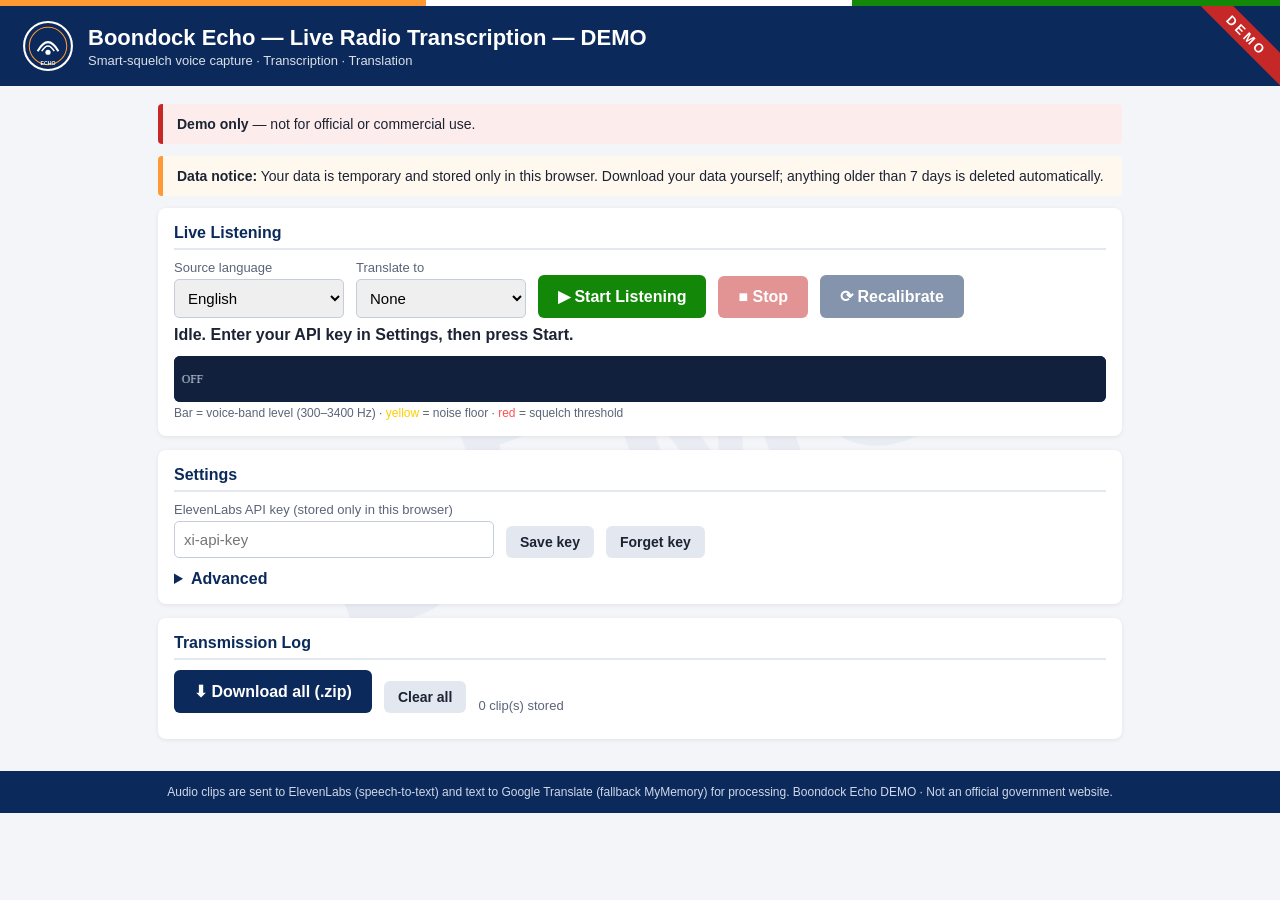
==== index.html @ 967fd312 "publish" ====
<!DOCTYPE html>
<html lang="en"><head><meta charset="utf-8"><meta name="viewport" content="width=device-width,initial-scale=1">
<title>Boondock Echo — Live Radio Transcription — DEMO</title>
<style>
:root{--navy:#0b2a5b;--saff:#ff9933;--grn:#138808;--bg:#f3f5f9;--card:#fff;--mut:#5a6578}
*{box-sizing:border-box}body{margin:0;font-family:"Segoe UI",Arial,sans-serif;background:var(--bg);color:#1c2333}
.tri{height:6px;background:linear-gradient(90deg,var(--saff) 33.3%,#fff 33.3% 66.6%,var(--grn) 66.6%)}
header{background:var(--navy);color:#fff;padding:14px 22px;display:flex;align-items:center;gap:14px;position:relative;overflow:hidden}
header h1{margin:0;font-size:22px}header p{margin:2px 0 0;font-size:13px;opacity:.85}
.ribbon{position:absolute;right:-42px;top:18px;transform:rotate(45deg);background:#c62828;color:#fff;font-weight:700;padding:4px 50px;letter-spacing:3px;font-size:13px}
.wm{position:fixed;inset:0;pointer-events:none;display:flex;align-items:center;justify-content:center;font-size:18vw;font-weight:900;color:rgba(11,42,91,.04);transform:rotate(-20deg);z-index:0}
main{max-width:1000px;margin:0 auto;padding:18px;position:relative;z-index:1}
.notice{border-left:5px solid var(--saff);background:#fff8ee;padding:12px 14px;margin-bottom:12px;border-radius:4px;font-size:14px}
.notice.demo{border-color:#c62828;background:#fdecec}
.card{background:var(--card);border-radius:8px;box-shadow:0 1px 4px rgba(0,0,0,.08);padding:16px;margin-bottom:14px;animation:fi .35s ease}
@keyframes fi{from{opacity:0;transform:translateY(6px)}to{opacity:1}}
.card h2{margin:0 0 10px;font-size:16px;color:var(--navy);border-bottom:2px solid #e3e8f0;padding-bottom:6px}
.row{display:flex;flex-wrap:wrap;gap:12px;align-items:end}
label{font-size:13px;color:var(--mut);display:flex;flex-direction:column;gap:4px}
select,input{padding:9px;border:1px solid #c5cdd9;border-radius:5px;font-size:15px;min-width:170px}
button{border:0;border-radius:6px;padding:12px 20px;font-size:16px;font-weight:600;cursor:pointer;transition:.15s}
button:hover{filter:brightness(1.08);transform:translateY(-1px)}button:disabled{opacity:.5;cursor:default;transform:none}
.pri{background:var(--grn);color:#fff}.stop{background:#c62828;color:#fff}.sec{background:var(--navy);color:#fff}.lt{background:#e3e8f0;color:#1c2333;font-size:14px;padding:8px 14px}
#meter{width:100%;height:46px;background:#10203d;border-radius:6px;display:block;margin-top:12px}
#status{font-weight:600;margin-top:8px}.prog{height:8px;background:#e3e8f0;border-radius:4px;overflow:hidden;margin-top:6px;display:none}.prog div{height:100%;width:0;background:var(--saff);transition:width .2s}
.clip{border:1px solid #e3e8f0;border-left:4px solid var(--navy);border-radius:6px;padding:12px;margin-bottom:10px;animation:fi .35s}
.clip .meta{font-size:12px;color:var(--mut);display:flex;justify-content:space-between;flex-wrap:wrap;gap:6px}
.clip .tx{font-size:16px;margin:8px 0 4px}.clip .tr{color:var(--grn);font-size:15px}.clip audio{width:100%;height:34px;margin-top:6px}
.rec{color:#c62828;animation:bl 1s infinite}@keyframes bl{50%{opacity:.4}}
details summary{cursor:pointer;color:var(--navy);font-weight:600}
footer{background:var(--navy);color:#cfd8e8;font-size:12px;text-align:center;padding:14px}
</style></head><body>
<div class="tri"></div><div class="wm">DEMO</div>
<header>
<svg width="52" height="52" viewBox="0 0 100 100" aria-label="seal"><circle cx="50" cy="50" r="46" fill="none" stroke="#fff" stroke-width="4"/><circle cx="50" cy="50" r="36" fill="none" stroke="#ff9933" stroke-width="2"/><path d="M30 60 Q50 25 70 60" fill="none" stroke="#fff" stroke-width="4"/><path d="M38 60 Q50 40 62 60" fill="none" stroke="#fff" stroke-width="3"/><circle cx="50" cy="62" r="5" fill="#fff"/><text x="50" y="86" fill="#fff" font-size="10" text-anchor="middle" font-weight="700">ECHO</text></svg>
<div><h1>Boondock Echo — Live Radio Transcription — DEMO</h1><p>Smart-squelch voice capture · Transcription · Translation</p></div>
<div class="ribbon">DEMO</div></header>
<main>
<div class="notice demo"><b>Demo only</b> — not for official or commercial use.</div>
<div class="notice"><b>Data notice:</b> Your data is temporary and stored only in this browser. Download your data yourself; anything older than 7 days is deleted automatically.</div>

<div class="card"><h2>Live Listening</h2>
<div class="row">
<label>Source language<select id="src"></select></label>
<label>Translate to<select id="dst"></select></label>
<button id="startBtn" class="pri">▶ Start Listening</button>
<button id="stopBtn" class="stop" disabled>■ Stop</button>
<button id="recalBtn" class="sec" disabled>⟳ Recalibrate</button>
</div>
<div id="status">Idle. Enter your API key in Settings, then press Start.</div>
<div class="prog" id="prog"><div></div></div>
<canvas id="meter" width="960" height="46"></canvas>
<div style="font-size:12px;color:var(--mut);margin-top:4px">Bar = voice-band level (300–3400 Hz) · <span style="color:#ffcc00">yellow</span> = noise floor · <span style="color:#ff5252">red</span> = squelch threshold</div>
</div>

<div class="card"><h2>Settings</h2>
<div class="row"><label>ElevenLabs API key (stored only in this browser)<input id="key" type="password" placeholder="xi-api-key" autocomplete="off" style="min-width:320px"></label>
<button class="lt" id="saveKey">Save key</button><button class="lt" id="forgetKey">Forget key</button></div>
<details style="margin-top:12px"><summary>Advanced</summary><div class="row" style="margin-top:10px">
<label>Hang time (squelch tail): <span id="hangV">1.5</span> s<input id="hang" type="range" min="0.8" max="3" step="0.1" value="1.5"></label>
<label>Threshold margin: <span id="marV">9</span> dB<input id="mar" type="range" min="4" max="20" step="1" value="9"></label>
</div></details></div>

<div class="card"><h2>Transmission Log</h2>
<div class="row" style="margin-bottom:10px"><button class="sec" id="dlAll">⬇ Download all (.zip)</button><button class="lt" id="clearAll">Clear all</button><span id="cnt" style="color:var(--mut);font-size:13px"></span></div>
<div id="log"></div></div>
</main>
<footer>Audio clips are sent to ElevenLabs (speech-to-text) and text to Google Translate (fallback MyMemory) for processing. Boondock Echo DEMO · Not an official government website.</footer>
<script>
"use strict";
const $=id=>document.getElementById(id);
const SRC=[["","Auto detect"],["en","English"],["hi","Hindi"],["gu","Gujarati"],["fr","French"],["te","Telugu"],["mr","Marathi"],["ta","Tamil"],["bn","Bengali"],["ur","Urdu"],["pa","Punjabi"],["kn","Kannada"],["ml","Malayalam"],["es","Spanish"],["ar","Arabic"],["de","German"],["ru","Russian"],["zh","Chinese"],["ja","Japanese"]];
const DST=[["","None"],["en","English"],["hi","Hindi"],["gu","Gujarati"],["te","Telugu"],["mr","Marathi"],["ta","Tamil"],["bn","Bengali"],["ur","Urdu"],["pa","Punjabi"],["kn","Kannada"],["ml","Malayalam"],["fr","French"],["es","Spanish"],["ar","Arabic"],["de","German"]];
function fill(sel,arr,def,k){arr.forEach(([v,t])=>sel.add(new Option(t,v)));sel.value=localStorage.getItem(k)??def;sel.onchange=()=>localStorage.setItem(k,sel.value);}
fill($("src"),SRC,"en","be_src");fill($("dst"),DST,"","be_dst");
$("key").value=localStorage.getItem("be_key")||"";
$("saveKey").onclick=()=>{localStorage.setItem("be_key",$("key").value.trim());setStatus("API key saved in this browser.");};
$("forgetKey").onclick=()=>{localStorage.removeItem("be_key");$("key").value="";setStatus("API key removed.");};
for(const [id,v] of [["hang","hangV"],["mar","marV"]]){const s=localStorage.getItem("be_"+id);if(s)$(id).value=s;$(v).textContent=$(id).value;$(id).oninput=()=>{$(v).textContent=$(id).value;localStorage.setItem("be_"+id,$(id).value);};}
function setStatus(h){$("status").innerHTML=h;}

/* ---------- IndexedDB ---------- */
const WEEK=7*864e5;let db;
function openDB(){return new Promise((res,rej)=>{const r=indexedDB.open("boondockEchoLive",1);r.onupgradeneeded=()=>r.result.createObjectStore("clips",{keyPath:"id"});r.onsuccess=()=>res(r.result);r.onerror=()=>rej(r.error);});}
function tx(mode){return db.transaction("clips",mode).objectStore("clips");}
const put=c=>new Promise(r=>{const q=tx("readwrite").put(c);q.onsuccess=r;q.onerror=r;});
const getAll=()=>new Promise(r=>{const q=tx("readonly").getAll();q.onsuccess=()=>r(q.result||[]);q.onerror=()=>r([]);});
const del=id=>new Promise(r=>{const q=tx("readwrite").delete(id);q.onsuccess=r;q.onerror=r;});
const clr=()=>new Promise(r=>{const q=tx("readwrite").clear();q.onsuccess=r;q.onerror=r;});

/* ---------- Log UI ---------- */
const esc=s=>String(s??"").replace(/[&<>"]/g,c=>({"&":"&amp;","<":"&lt;",">":"&gt;",'"':"&quot;"})[c]);
const fmtT=t=>new Date(t).toLocaleString();
function renderClip(c){let el=document.getElementById("c"+c.id);const isNew=!el;if(isNew){el=document.createElement("div");el.className="clip";el.id="c"+c.id;$("log").prepend(el);}
 const url=el.dataset.url||URL.createObjectURL(c.audio);el.dataset.url=url;
 el.innerHTML=`<div class="meta"><span>🕒 ${esc(fmtT(c.t))} · ${c.dur.toFixed(1)} s${c.lang?" · "+esc(c.lang):""}</span><span><button class="lt" data-a="dl">⬇ Download</button> <button class="lt" data-a="rm">✕</button></span></div>
 <div class="tx">${c.text?esc(c.text):'<i style="color:#888">'+esc(c.status||"Transcribing…")+'</i>'}</div>${c.trans?`<div class="tr">↳ ${esc(c.trans)} <small>(${esc(c.dst)})</small></div>`:""}<audio controls src="${url}"></audio>`;
 el.querySelector('[data-a=dl]').onclick=()=>dlClip(c);el.querySelector('[data-a=rm]').onclick=async()=>{await del(c.id);URL.revokeObjectURL(url);el.remove();count();};count();}
async function count(){const n=(await getAll()).length;$("cnt").textContent=n+" clip(s) stored";}
function saveBlob(b,name){const a=document.createElement("a");a.href=URL.createObjectURL(b);a.download=name;document.body.appendChild(a);a.click();setTimeout(()=>{URL.revokeObjectURL(a.href);a.remove();},1500);}
const stamp=t=>new Date(t).toISOString().replace(/[:.]/g,"-").slice(0,19);
function clipTxt(c){return `[${fmtT(c.t)}] (${c.dur.toFixed(1)}s)\n${c.text||""}\n${c.trans?"Translation ("+c.dst+"): "+c.trans+"\n":""}`;}
async function dlClip(c){const enc=new TextEncoder();saveBlob(await zip([{name:`clip_${stamp(c.t)}.wav`,data:new Uint8Array(await c.audio.arrayBuffer())},{name:`clip_${stamp(c.t)}.txt`,data:enc.encode(clipTxt(c))}]),`boondock_clip_${stamp(c.t)}.zip`);}
$("dlAll").onclick=async()=>{const cs=(await getAll()).sort((a,b)=>a.t-b.t);if(!cs.length)return alert("No clips stored.");const enc=new TextEncoder();
 const csvq=s=>'"'+String(s??"").replace(/"/g,'""')+'"';
 const csv="\ufefftimestamp,duration_s,language,transcript,translation_lang,translation,audio_file\n"+cs.map(c=>[new Date(c.t).toISOString(),c.dur.toFixed(1),c.lang||"",c.text||"",c.dst||"",c.trans||"",`audio/clip_${stamp(c.t)}.wav`].map(csvq).join(",")).join("\n");
 const files=[{name:"transcripts.txt",data:enc.encode(cs.map(clipTxt).join("\n"))},{name:"transcripts.csv",data:enc.encode(csv)}];
 for(const c of cs)files.push({name:`audio/clip_${stamp(c.t)}.wav`,data:new Uint8Array(await c.audio.arrayBuffer())});
 saveBlob(await zip(files),`boondock_echo_${stamp(Date.now())}.zip`);};
$("clearAll").onclick=async()=>{if(!confirm("Delete all stored clips from this browser?"))return;await clr();$("log").innerHTML="";count();};

/* ---------- Minimal ZIP (store) ---------- */
const CRC=(()=>{const t=new Uint32Array(256);for(let n=0;n<256;n++){let c=n;for(let k=0;k<8;k++)c=c&1?0xEDB88320^(c>>>1):c>>>1;t[n]=c>>>0;}return t;})();
function crc32(d){let c=~0;for(let i=0;i<d.length;i++)c=CRC[(c^d[i])&255]^(c>>>8);return(~c)>>>0;}
async function zip(files){const enc=new TextEncoder(),parts=[],cen=[];let off=0;const d=new Date();
 const dt=((d.getHours()<<11)|(d.getMinutes()<<5)|(d.getSeconds()>>1))&0xffff,dd=(((d.getFullYear()-1980)<<9)|((d.getMonth()+1)<<5)|d.getDate())&0xffff;
 for(const f of files){const nm=enc.encode(f.name),crc=crc32(f.data),sz=f.data.length;
  const h=new DataView(new ArrayBuffer(30));h.setUint32(0,0x04034b50,true);h.setUint16(4,20,true);h.setUint16(6,0x0800,true);h.setUint16(10,dt,true);h.setUint16(12,dd,true);h.setUint32(14,crc,true);h.setUint32(18,sz,true);h.setUint32(22,sz,true);h.setUint16(26,nm.length,true);
  parts.push(h.buffer,nm,f.data);
  const c=new DataView(new ArrayBuffer(46));c.setUint32(0,0x02014b50,true);c.setUint16(4,20,true);c.setUint16(6,20,true);c.setUint16(8,0x0800,true);c.setUint16(12,dt,true);c.setUint16(14,dd,true);c.setUint32(16,crc,true);c.setUint32(20,sz,true);c.setUint32(24,sz,true);c.setUint16(28,nm.length,true);c.setUint32(42,off,true);
  cen.push(c.buffer,nm);off+=30+nm.length+sz;}
 const cl=cen.reduce((a,b)=>a+b.byteLength,0);const e=new DataView(new ArrayBuffer(22));e.setUint32(0,0x06054b50,true);e.setUint16(8,files.length,true);e.setUint16(10,files.length,true);e.setUint32(12,cl,true);e.setUint32(16,off,true);
 return new Blob([...parts,...cen,e.buffer],{type:"application/zip"});}

/* ---------- WAV ---------- */
function toWav(chunks,inRate,outRate=16000){let len=chunks.reduce((a,c)=>a+c.length,0);const all=new Float32Array(len);let o=0;for(const c of chunks){all.set(c,o);o+=c.length;}
 const ratio=inRate/outRate,n=Math.floor(len/ratio),pcm=new Int16Array(n);
 for(let i=0;i<n;i++){const s=Math.floor(i*ratio),e=Math.min(len,Math.floor((i+1)*ratio));let sum=0;for(let j=s;j<e;j++)sum+=all[j];const v=Math.max(-1,Math.min(1,sum/Math.max(1,e-s)));pcm[i]=v<0?v*32768:v*32767;}
 const b=new DataView(new ArrayBuffer(44));const w=(p,s)=>{for(let i=0;i<s.length;i++)b.setUint8(p+i,s.charCodeAt(i));};
 w(0,"RIFF");b.setUint32(4,36+n*2,true);w(8,"WAVE");w(12,"fmt ");b.setUint32(16,16,true);b.setUint16(20,1,true);b.setUint16(22,1,true);b.setUint32(24,outRate,true);b.setUint32(28,outRate*2,true);b.setUint16(32,2,true);b.setUint16(34,16,true);w(36,"data");b.setUint32(40,n*2,true);
 return new Blob([b.buffer,pcm.buffer],{type:"audio/wav"});}

/* ---------- STT + translate ---------- */
async function stt(blob){const key=localStorage.getItem("be_key")||$("key").value.trim();if(!key)throw new Error("No API key — add it in Settings.");
 let last;for(const model of ["scribe_v2","scribe_v1"]){const fd=new FormData();fd.append("file",blob,"clip.wav");fd.append("model_id",model);const lc=$("src").value;if(lc)fd.append("language_code",lc);
  try{const r=await fetch("https://api.elevenlabs.io/v1/speech-to-text",{method:"POST",headers:{"xi-api-key":key},body:fd});
   if(r.ok){const j=await r.json();return{text:(j.text||"").trim(),lang:j.language_code||lc};}
   last=new Error("ElevenLabs "+r.status+": "+(await r.text()).slice(0,160));if(r.status===401)break;}catch(e){last=e;}}
 throw last;}
async function translate(text,tl,sl){if(!text||!tl)return"";
 try{const r=await fetch(`https://translate.googleapis.com/translate_a/single?client=gtx&sl=${sl||"auto"}&tl=${tl}&dt=t&q=${encodeURIComponent(text)}`);const j=await r.json();const s=j[0].map(x=>x[0]).join("");if(s)return s;}catch(e){}
 try{const r=await fetch(`https://api.mymemory.translated.net/get?q=${encodeURIComponent(text.slice(0,480))}&langpair=${(sl&&sl.length===2?sl:"en")}|${tl}`);const j=await r.json();return j.responseData.translatedText||"";}catch(e){return"(translation failed)";}}
async function processClip(chunks,rate,t){const audio=toWav(chunks,rate);const dur=chunks.reduce((a,c)=>a+c.length,0)/rate;
 const c={id:t+"_"+Math.random().toString(36).slice(2,6),t,dur,audio,text:"",trans:"",dst:$("dst").value,status:"Transcribing…"};await put(c);renderClip(c);
 try{const r=await stt(audio);c.text=r.text||"";c.lang=r.lang;c.status=c.text?"":"(no speech recognised)";
  if(c.text&&c.dst){const sl=(c.lang||"").slice(0,2);if(sl!==c.dst)c.trans=await translate(c.text,c.dst,sl);}}catch(e){c.status="⚠ "+e.message;}
 await put(c);renderClip(c);}

/* ---------- Audio engine / smart squelch ---------- */
let ctx,stream,src,node,an,fbuf,running=false,mode="idle";
let calVals=[],calStart=0,floorDb=-90,lastDb=-120,preroll=[],preLen=0,clip=[],clipLen=0,clipT=0,aboveMs=0,silMs=0;
const CAL_MS=6000;
function thrDb(){return floorDb+ +$("mar").value;}
function bandDb(){an.getFloatFrequencyData(fbuf);const hz=ctx.sampleRate/an.fftSize;const a=Math.floor(300/hz),b=Math.ceil(3400/hz);let s=0;for(let i=a;i<=b;i++)s+=Math.pow(10,fbuf[i]/10);return 10*Math.log10(s/(b-a+1)+1e-12);}
function rmsDb(x){let s=0;for(let i=0;i<x.length;i++)s+=x[i]*x[i];return 20*Math.log10(Math.sqrt(s/x.length)+1e-9);}
function startCal(){mode="cal";calVals=[];calStart=performance.now();$("prog").style.display="block";setStatus("🎧 Calibrating — keep the channel quiet for ~6 s while background noise is measured…");}
function onChunk(x){const rate=ctx.sampleRate,ms=x.length/rate*1000;const bd=bandDb(),rd=rmsDb(x);const db=Math.max(bd,rd-6);lastDb=db;
 if(mode==="cal"){calVals.push(db);const p=(performance.now()-calStart)/CAL_MS;$("prog").firstChild.style.width=Math.min(100,p*100)+"%";
  if(p>=1){const s=[...calVals].sort((a,b)=>a-b);floorDb=s[Math.floor(s.length*0.6)]||-90;floorDb=Math.max(floorDb,-95);mode="idle";$("prog").style.display="none";setStatus(`✅ Calibrated. Noise floor ${floorDb.toFixed(1)} dB · threshold ${thrDb().toFixed(1)} dB. Listening for voice…`);}return;}
 const thr=thrDb();
 if(mode==="idle"){preroll.push(x);preLen+=x.length;while(preLen-preroll[0].length>=0.3*rate){preLen-=preroll.shift().length;}
  if(db>thr){aboveMs+=ms;if(aboveMs>=150){mode="rec";clip=[...preroll];clipLen=preLen;clipT=Date.now()-Math.round(preLen/rate*1000);preroll=[];preLen=0;silMs=0;setStatus('<span class="rec">● Recording transmission…</span>');}}
  else{aboveMs=0;if(db<thr-2)floorDb=floorDb*0.995+db*0.005;}return;}
 if(mode==="rec"){clip.push(x);clipLen+=x.length;if(db>thr-3)silMs=0;else silMs+=ms;
  if(silMs>=+$("hang").value*1000||clipLen>=60*rate)endClip();}}
function endClip(){const rate=ctx.sampleRate;const dur=clipLen/rate;const c=clip,t=clipT;clip=[];clipLen=0;aboveMs=0;mode="idle";
 if(dur<0.7){setStatus("Short burst ignored (&lt;0.7 s). Listening…");return;}
 setStatus(`Clip captured (${dur.toFixed(1)} s) — sending for transcription. Listening…`);processClip(c,rate,t);}
const WK=`class P extends AudioWorkletProcessor{constructor(){super();this.b=new Float32Array(2048);this.n=0}process(i){const c=i[0]&&i[0][0];if(c){for(let k=0;k<c.length;k++){this.b[this.n++]=c[k];if(this.n===2048){this.port.postMessage(this.b.slice(0));this.n=0}}}return true}}registerProcessor('be-cap',P);`;
async function start(){if(!(localStorage.getItem("be_key")||$("key").value.trim())){alert("Please enter and save your ElevenLabs API key in Settings first.");return;}
 if($("key").value.trim())localStorage.setItem("be_key",$("key").value.trim());
 try{stream=await navigator.mediaDevices.getUserMedia({audio:{echoCancellation:false,noiseSuppression:false,autoGainControl:false}});}catch(e){alert("Microphone access failed: "+e.message+"\nTip: allow mic access; in Chrome use http://localhost or file:// with permission.");return;}
 ctx=new (window.AudioContext||window.webkitAudioContext)();await ctx.resume();src=ctx.createMediaStreamSource(stream);
 an=ctx.createAnalyser();an.fftSize=2048;an.smoothingTimeConstant=0.2;fbuf=new Float32Array(an.frequencyBinCount);src.connect(an);
 const mute=ctx.createGain();mute.gain.value=0;mute.connect(ctx.destination);
 let ok=false;if(ctx.audioWorklet){for(const mk of [()=>URL.createObjectURL(new Blob([WK],{type:"application/javascript"})),()=>"data:application/javascript,"+encodeURIComponent(WK)]){
   try{await ctx.audioWorklet.addModule(mk());node=new AudioWorkletNode(ctx,"be-cap");node.port.onmessage=e=>running&&onChunk(e.data);ok=true;break;}catch(e){}}}
 if(!ok){node=ctx.createScriptProcessor(2048,1,1);node.onaudioprocess=e=>running&&onChunk(new Float32Array(e.inputBuffer.getChannelData(0)));}
 src.connect(node);node.connect(mute);running=true;$("startBtn").disabled=true;$("stopBtn").disabled=false;$("recalBtn").disabled=false;startCal();draw();}
function stop(){if(mode==="rec")endClip();running=false;mode="idle";try{node.disconnect();src.disconnect();}catch(e){}stream&&stream.getTracks().forEach(t=>t.stop());ctx&&ctx.close();
 $("startBtn").disabled=false;$("stopBtn").disabled=true;$("recalBtn").disabled=true;$("prog").style.display="none";setStatus("Stopped.");}
$("startBtn").onclick=start;$("stopBtn").onclick=stop;$("recalBtn").onclick=()=>{if(mode==="rec")endClip();startCal();};
const cv=$("meter"),g=cv.getContext("2d");
function draw(){const W=cv.width,H=cv.height,map=d=>Math.max(0,Math.min(1,(d+100)/100))*W;g.fillStyle="#10203d";g.fillRect(0,0,W,H);
 if(running){const x=map(lastDb);const gr=g.createLinearGradient(0,0,W,0);gr.addColorStop(0,"#138808");gr.addColorStop(.7,"#ff9933");gr.addColorStop(1,"#c62828");g.fillStyle=gr;g.fillRect(0,8,x,H-16);
  if(mode!=="cal"){g.fillStyle="#ffcc00";g.fillRect(map(floorDb)-1,0,3,H);g.fillStyle="#ff5252";g.fillRect(map(thrDb())-1,0,3,H);}
  if(mode==="rec"){g.fillStyle="#ff5252";g.beginPath();g.arc(W-16,H/2,7,0,7);g.fill();}requestAnimationFrame(draw);}
 g.fillStyle="#cfd8e8";g.font="12px Segoe UI";g.fillText(running?(mode==="cal"?"CALIBRATING":mode==="rec"?"RECORDING":"SQUELCH CLOSED"):"OFF",8,H/2+4);}
(async()=>{try{db=await openDB();const cs=await getAll();const now=Date.now();for(const c of cs){if(now-c.t>WEEK)await del(c.id);}
 (await getAll()).sort((a,b)=>a.t-b.t).forEach(renderClip);count();}catch(e){setStatus("Storage unavailable: "+e.message);}draw();})();
</script></body></html>
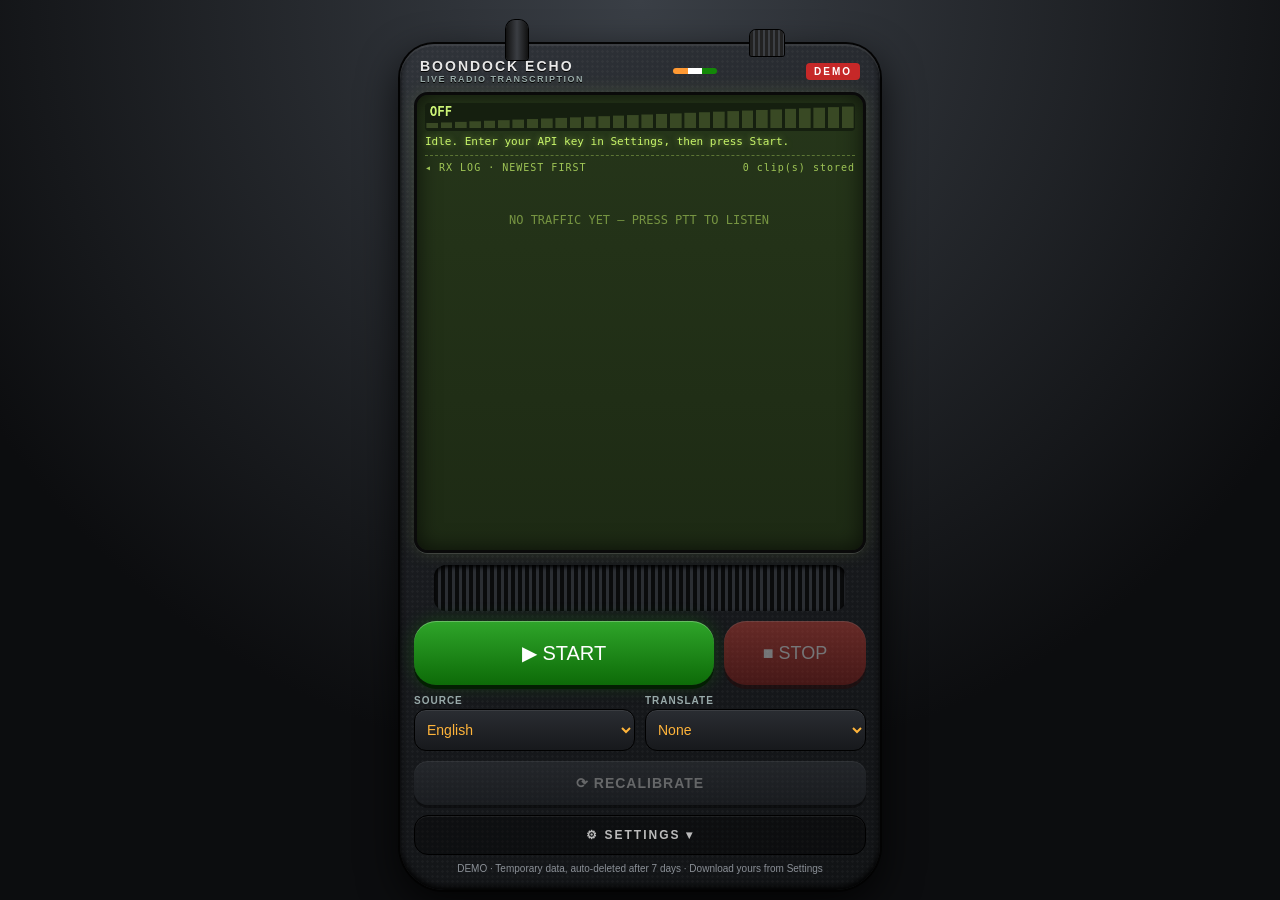
==== commit d301ae5a: "Redesign: ham radio handset UI (messages on top)" ====
--- a/index.html
+++ b/index.html
@@ -1,71 +1,88 @@
 <!DOCTYPE html>
-<html lang="en"><head><meta charset="utf-8"><meta name="viewport" content="width=device-width,initial-scale=1">
+<html lang="en"><head><meta charset="utf-8">
+<meta name="viewport" content="width=device-width,initial-scale=1,viewport-fit=cover">
+<meta name="theme-color" content="#16181b"><meta name="mobile-web-app-capable" content="yes"><meta name="apple-mobile-web-app-capable" content="yes"><meta name="apple-mobile-web-app-status-bar-style" content="black-translucent"><meta name="apple-mobile-web-app-title" content="Echo DEMO">
+<link rel="manifest" href="data:application/manifest+json,%7B%22name%22%3A%22Boondock%20Echo%20DEMO%22%2C%22short_name%22%3A%22Echo%20DEMO%22%2C%22display%22%3A%22standalone%22%2C%22orientation%22%3A%22portrait%22%2C%22background_color%22%3A%22%2316181b%22%2C%22theme_color%22%3A%22%2316181b%22%2C%22start_url%22%3A%22.%22%7D">
 <title>Boondock Echo — Live Radio Transcription — DEMO</title>
 <style>
-:root{--navy:#0b2a5b;--saff:#ff9933;--grn:#138808;--bg:#f3f5f9;--card:#fff;--mut:#5a6578}
-*{box-sizing:border-box}body{margin:0;font-family:"Segoe UI",Arial,sans-serif;background:var(--bg);color:#1c2333}
-.tri{height:6px;background:linear-gradient(90deg,var(--saff) 33.3%,#fff 33.3% 66.6%,var(--grn) 66.6%)}
-header{background:var(--navy);color:#fff;padding:14px 22px;display:flex;align-items:center;gap:14px;position:relative;overflow:hidden}
-header h1{margin:0;font-size:22px}header p{margin:2px 0 0;font-size:13px;opacity:.85}
-.ribbon{position:absolute;right:-42px;top:18px;transform:rotate(45deg);background:#c62828;color:#fff;font-weight:700;padding:4px 50px;letter-spacing:3px;font-size:13px}
-.wm{position:fixed;inset:0;pointer-events:none;display:flex;align-items:center;justify-content:center;font-size:18vw;font-weight:900;color:rgba(11,42,91,.04);transform:rotate(-20deg);z-index:0}
-main{max-width:1000px;margin:0 auto;padding:18px;position:relative;z-index:1}
-.notice{border-left:5px solid var(--saff);background:#fff8ee;padding:12px 14px;margin-bottom:12px;border-radius:4px;font-size:14px}
-.notice.demo{border-color:#c62828;background:#fdecec}
-.card{background:var(--card);border-radius:8px;box-shadow:0 1px 4px rgba(0,0,0,.08);padding:16px;margin-bottom:14px;animation:fi .35s ease}
-@keyframes fi{from{opacity:0;transform:translateY(6px)}to{opacity:1}}
-.card h2{margin:0 0 10px;font-size:16px;color:var(--navy);border-bottom:2px solid #e3e8f0;padding-bottom:6px}
-.row{display:flex;flex-wrap:wrap;gap:12px;align-items:end}
-label{font-size:13px;color:var(--mut);display:flex;flex-direction:column;gap:4px}
-select,input{padding:9px;border:1px solid #c5cdd9;border-radius:5px;font-size:15px;min-width:170px}
-button{border:0;border-radius:6px;padding:12px 20px;font-size:16px;font-weight:600;cursor:pointer;transition:.15s}
-button:hover{filter:brightness(1.08);transform:translateY(-1px)}button:disabled{opacity:.5;cursor:default;transform:none}
-.pri{background:var(--grn);color:#fff}.stop{background:#c62828;color:#fff}.sec{background:var(--navy);color:#fff}.lt{background:#e3e8f0;color:#1c2333;font-size:14px;padding:8px 14px}
-#meter{width:100%;height:46px;background:#10203d;border-radius:6px;display:block;margin-top:12px}
-#status{font-weight:600;margin-top:8px}.prog{height:8px;background:#e3e8f0;border-radius:4px;overflow:hidden;margin-top:6px;display:none}.prog div{height:100%;width:0;background:var(--saff);transition:width .2s}
-.clip{border:1px solid #e3e8f0;border-left:4px solid var(--navy);border-radius:6px;padding:12px;margin-bottom:10px;animation:fi .35s}
-.clip .meta{font-size:12px;color:var(--mut);display:flex;justify-content:space-between;flex-wrap:wrap;gap:6px}
-.clip .tx{font-size:16px;margin:8px 0 4px}.clip .tr{color:var(--grn);font-size:15px}.clip audio{width:100%;height:34px;margin-top:6px}
-.rec{color:#c62828;animation:bl 1s infinite}@keyframes bl{50%{opacity:.4}}
-details summary{cursor:pointer;color:var(--navy);font-weight:600}
-footer{background:var(--navy);color:#cfd8e8;font-size:12px;text-align:center;padding:14px}
+:root{--amb:#ffb43a;--lcd:#1d2a14;--lcdt:#c8f56a;--saff:#ff9933;--grn:#138808}
+*{box-sizing:border-box}html,body{height:100%}
+body{margin:0;font-family:"Segoe UI",Roboto,Arial,sans-serif;background:radial-gradient(circle at 50% 0,#3a3f46,#0c0d0f 70%);color:#ddd;display:flex;justify-content:center;padding:28px 8px 10px}
+.radio{position:relative;width:100%;max-width:480px;display:flex;flex-direction:column;min-height:calc(100dvh - 40px)}
+.ant{position:absolute;top:-24px;left:22%;width:22px;height:40px;border-radius:9px 9px 3px 3px;background:linear-gradient(90deg,#111,#3b3e43,#111);box-shadow:0 0 0 1px #000}
+.knob{position:absolute;top:-14px;right:20%;width:34px;height:26px;border-radius:6px 6px 2px 2px;background:repeating-linear-gradient(90deg,#222 0 3px,#3c3f44 3px 5px);box-shadow:0 0 0 1px #000}
+.body{flex:1;display:flex;flex-direction:column;border-radius:34px 34px 44px 44px;padding:14px 14px 16px;background:
+ radial-gradient(#ffffff08 1px,transparent 1.5px) 0 0/5px 5px,linear-gradient(160deg,#30343a,#1a1c20 45%,#111315);box-shadow:inset 0 2px 1px #ffffff1a,inset 0 -3px 6px #000,0 14px 40px #000c,0 0 0 2px #050505}
+.plate{display:flex;align-items:center;justify-content:space-between;gap:8px;margin:0 6px 8px}
+.brand{font-weight:800;letter-spacing:2px;font-size:14px;color:#e8e8e8;text-shadow:0 1px 0 #000}.brand small{display:block;font-size:9px;letter-spacing:1.5px;color:#9aa;font-weight:600}
+.tri{width:44px;height:6px;border-radius:3px;background:linear-gradient(90deg,var(--saff) 33.3%,#fff 33.3% 66.6%,var(--grn) 66.6%)}
+.demo{background:#c62828;color:#fff;font-weight:800;font-size:10px;letter-spacing:2px;padding:3px 8px;border-radius:4px}
+.lcd{flex:1;min-height:52dvh;display:flex;flex-direction:column;border-radius:14px;padding:8px;background:linear-gradient(180deg,#26361a,var(--lcd));border:3px solid #0a0a0a;box-shadow:inset 0 0 22px #000a,0 0 18px #c8f56a22,0 1px 0 #ffffff22;color:var(--lcdt);font-family:"Consolas","Roboto Mono",monospace}
+.strip{border-bottom:1px dashed #c8f56a55;padding-bottom:6px;margin-bottom:6px}
+#meter{width:100%;height:28px;display:block;border-radius:4px;filter:saturate(.9)}
+#status{font-size:11px;margin-top:4px;text-shadow:0 0 6px #c8f56a88;min-height:14px}
+.prog{height:4px;background:#0006;border-radius:2px;overflow:hidden;margin-top:4px;display:none}.prog div{height:100%;width:0;background:var(--lcdt);transition:width .2s}
+.lh{display:flex;justify-content:space-between;font-size:10px;opacity:.75;letter-spacing:1px}
+#log{flex:1;overflow-y:auto;min-height:0;max-height:62dvh;padding-right:2px}
+#log:empty::before{content:"NO TRAFFIC YET — PRESS PTT TO LISTEN";display:block;text-align:center;opacity:.5;font-size:12px;margin-top:40px}
+.clip{border-left:3px solid var(--amb);background:#00000026;border-radius:6px;padding:7px 8px;margin-bottom:7px;animation:fi .3s}
+@keyframes fi{from{opacity:0;transform:translateY(-4px)}to{opacity:1}}
+.clip .meta{font-size:11px;color:var(--amb);display:flex;justify-content:space-between;align-items:center;gap:4px}
+.clip .tx{font-family:"Segoe UI",Roboto,sans-serif;font-size:16px;line-height:1.35;margin:5px 0 3px;color:#e4ffb0}.clip .tr{color:var(--amb);font-size:14px;font-family:"Segoe UI",Roboto,sans-serif}
+.clip audio{width:100%;height:30px;margin-top:5px;filter:sepia(1) hue-rotate(40deg) saturate(.6) brightness(.85)}
+.clip .lt{background:#0004;color:var(--lcdt);border:1px solid #c8f56a44;padding:3px 7px;font-size:11px;border-radius:5px}
+.rec{color:#ff6b5b;animation:bl 1s infinite}@keyframes bl{50%{opacity:.4}}
+.grille{height:46px;margin:12px 20px 10px;border-radius:12px;background:repeating-linear-gradient(90deg,#0a0b0c 0 4px,#2b2e33 4px 7px);box-shadow:inset 0 2px 4px #000}
+button{font-family:inherit;cursor:pointer;border:0;transition:.12s}button:disabled{opacity:.4;cursor:default}button:active:not(:disabled){transform:translateY(2px)}
+.keys{display:grid;grid-template-columns:1fr 1fr;gap:10px}
+.ptt{grid-column:1/-1;display:flex;gap:10px}
+.k{border-radius:14px;padding:14px 8px;font-weight:800;letter-spacing:1px;font-size:14px;color:#ddd;background:linear-gradient(#3b3f45,#22252a);box-shadow:0 3px 0 #000,inset 0 1px 0 #ffffff22}
+#startBtn{flex:2;font-size:20px;padding:20px;border-radius:22px;color:#fff;background:linear-gradient(#2fa52a,#0d6b08);box-shadow:0 4px 0 #031f02,inset 0 1px 0 #ffffff44,0 0 18px #13880855}
+#stopBtn{flex:1;font-size:18px;border-radius:22px;color:#fff;background:linear-gradient(#e0473a,#8f1a14);box-shadow:0 4px 0 #2a0503,inset 0 1px 0 #ffffff44}
+.sel{display:flex;flex-direction:column;gap:3px;font-size:10px;letter-spacing:1px;color:#9aa;font-weight:700}
+select,input[type=password]{width:100%;padding:11px 8px;border-radius:12px;border:1px solid #000;background:linear-gradient(#2a2d32,#17191c);color:var(--amb);font-size:14px;box-shadow:inset 0 1px 0 #ffffff14}
+details.drawer{margin-top:10px;border-radius:14px;background:#0005;border:1px solid #000;box-shadow:inset 0 1px 0 #ffffff10}
+details.drawer summary{list-style:none;padding:12px;text-align:center;font-weight:800;letter-spacing:2px;font-size:12px;color:#bbb}
+details.drawer summary::-webkit-details-marker{display:none}details[open].drawer summary{color:var(--amb)}
+.dw{padding:0 12px 12px;font-size:12px;color:#bbb;display:flex;flex-direction:column;gap:10px}
+.dw .row{display:flex;gap:8px;flex-wrap:wrap}.dw .row>*{flex:1}
+.dw label{display:flex;flex-direction:column;gap:4px}
+.dw .lt{background:linear-gradient(#3b3f45,#22252a);color:#ddd;border-radius:10px;padding:10px;font-weight:700;box-shadow:0 2px 0 #000}
+.dw .sec{background:linear-gradient(#ffb43a,#c47a10);color:#1a1000;border-radius:10px;padding:10px;font-weight:800}
+input[type=range]{width:100%;accent-color:var(--amb)}
+.note{background:#ff99331a;border-left:3px solid var(--saff);padding:7px 9px;border-radius:6px;line-height:1.4}.note.d{background:#c628281f;border-color:#c62828}
+.foot{font-size:10px;color:#888;line-height:1.4}
+.one{text-align:center;font-size:10px;color:#8a8f96;margin-top:8px}
+@media(min-width:700px){body{padding-top:44px}.radio{min-height:auto}.lcd{min-height:440px}#log{max-height:440px}}
 </style></head><body>
-<div class="tri"></div><div class="wm">DEMO</div>
-<header>
-<svg width="52" height="52" viewBox="0 0 100 100" aria-label="seal"><circle cx="50" cy="50" r="46" fill="none" stroke="#fff" stroke-width="4"/><circle cx="50" cy="50" r="36" fill="none" stroke="#ff9933" stroke-width="2"/><path d="M30 60 Q50 25 70 60" fill="none" stroke="#fff" stroke-width="4"/><path d="M38 60 Q50 40 62 60" fill="none" stroke="#fff" stroke-width="3"/><circle cx="50" cy="62" r="5" fill="#fff"/><text x="50" y="86" fill="#fff" font-size="10" text-anchor="middle" font-weight="700">ECHO</text></svg>
-<div><h1>Boondock Echo — Live Radio Transcription — DEMO</h1><p>Smart-squelch voice capture · Transcription · Translation</p></div>
-<div class="ribbon">DEMO</div></header>
-<main>
-<div class="notice demo"><b>Demo only</b> — not for official or commercial use.</div>
-<div class="notice"><b>Data notice:</b> Your data is temporary and stored only in this browser. Download your data yourself; anything older than 7 days is deleted automatically.</div>
-
-<div class="card"><h2>Live Listening</h2>
-<div class="row">
-<label>Source language<select id="src"></select></label>
-<label>Translate to<select id="dst"></select></label>
-<button id="startBtn" class="pri">▶ Start Listening</button>
-<button id="stopBtn" class="stop" disabled>■ Stop</button>
-<button id="recalBtn" class="sec" disabled>⟳ Recalibrate</button>
+<div class="radio"><div class="ant"></div><div class="knob"></div>
+<div class="body">
+<div class="plate"><div class="brand">BOONDOCK ECHO<small>LIVE RADIO TRANSCRIPTION</small></div><div class="tri"></div><span class="demo">DEMO</span></div>
+<div class="lcd">
+ <div class="strip"><canvas id="meter" width="900" height="56"></canvas><div class="prog" id="prog"><div></div></div><div id="status">Idle. Enter your API key in Settings, then press Start.</div></div>
+ <div class="lh"><span>◂ RX LOG · NEWEST FIRST</span><span id="cnt"></span></div>
+ <div id="log"></div>
 </div>
-<div id="status">Idle. Enter your API key in Settings, then press Start.</div>
-<div class="prog" id="prog"><div></div></div>
-<canvas id="meter" width="960" height="46"></canvas>
-<div style="font-size:12px;color:var(--mut);margin-top:4px">Bar = voice-band level (300–3400 Hz) · <span style="color:#ffcc00">yellow</span> = noise floor · <span style="color:#ff5252">red</span> = squelch threshold</div>
+<div class="grille"></div>
+<div class="keys">
+ <div class="ptt"><button id="startBtn">▶ START</button><button id="stopBtn" disabled>■ STOP</button></div>
+ <label class="sel">SOURCE<select id="src"></select></label>
+ <label class="sel">TRANSLATE<select id="dst"></select></label>
+ <button id="recalBtn" class="k" disabled style="grid-column:1/-1">⟳ RECALIBRATE</button>
 </div>
-
-<div class="card"><h2>Settings</h2>
-<div class="row"><label>ElevenLabs API key (stored only in this browser)<input id="key" type="password" placeholder="xi-api-key" autocomplete="off" style="min-width:320px"></label>
-<button class="lt" id="saveKey">Save key</button><button class="lt" id="forgetKey">Forget key</button></div>
-<details style="margin-top:12px"><summary>Advanced</summary><div class="row" style="margin-top:10px">
-<label>Hang time (squelch tail): <span id="hangV">1.5</span> s<input id="hang" type="range" min="0.8" max="3" step="0.1" value="1.5"></label>
-<label>Threshold margin: <span id="marV">9</span> dB<input id="mar" type="range" min="4" max="20" step="1" value="9"></label>
-</div></details></div>
-
-<div class="card"><h2>Transmission Log</h2>
-<div class="row" style="margin-bottom:10px"><button class="sec" id="dlAll">⬇ Download all (.zip)</button><button class="lt" id="clearAll">Clear all</button><span id="cnt" style="color:var(--mut);font-size:13px"></span></div>
-<div id="log"></div></div>
-</main>
-<footer>Audio clips are sent to ElevenLabs (speech-to-text) and text to Google Translate (fallback MyMemory) for processing. Boondock Echo DEMO · Not an official government website.</footer>
+<details class="drawer"><summary>⚙ SETTINGS ▾</summary><div class="dw">
+ <label>ElevenLabs API key (stored only in this browser)<input id="key" type="password" placeholder="xi-api-key" autocomplete="off"></label>
+ <div class="row"><button class="lt" id="saveKey">Save key</button><button class="lt" id="forgetKey">Forget key</button></div>
+ <label>Hang time (squelch tail): <span id="hangV">1.5</span> s<input id="hang" type="range" min="0.8" max="3" step="0.1" value="1.5"></label>
+ <label>Threshold margin: <span id="marV">9</span> dB<input id="mar" type="range" min="4" max="20" step="1" value="9"></label>
+ <div style="font-size:10px">Meter: voice-band level (300–3400 Hz) · <span style="color:#ffcc00">yellow</span> = noise floor · <span style="color:#ff5252">red</span> = squelch threshold</div>
+ <div class="row"><button class="sec" id="dlAll">⬇ Download all (.zip)</button><button class="lt" id="clearAll">Clear all</button></div>
+ <div class="note d"><b>Demo only</b> — not for official or commercial use.</div>
+ <div class="note"><b>Data notice:</b> Your data is temporary and stored only in this browser. Download your data yourself; anything older than 7 days is deleted automatically.</div>
+ <div class="foot">Audio clips are sent to ElevenLabs (speech-to-text) and text to Google Translate (fallback MyMemory) for processing. Boondock Echo DEMO · Not an official government website.</div>
+</div></details>
+<div class="one">DEMO · Temporary data, auto-deleted after 7 days · Download yours from Settings</div>
+</div></div>
 <script>
 "use strict";
 const $=id=>document.getElementById(id);
@@ -181,11 +198,12 @@
  $("startBtn").disabled=false;$("stopBtn").disabled=true;$("recalBtn").disabled=true;$("prog").style.display="none";setStatus("Stopped.");}
 $("startBtn").onclick=start;$("stopBtn").onclick=stop;$("recalBtn").onclick=()=>{if(mode==="rec")endClip();startCal();};
 const cv=$("meter"),g=cv.getContext("2d");
-function draw(){const W=cv.width,H=cv.height,map=d=>Math.max(0,Math.min(1,(d+100)/100))*W;g.fillStyle="#10203d";g.fillRect(0,0,W,H);
- if(running){const x=map(lastDb);const gr=g.createLinearGradient(0,0,W,0);gr.addColorStop(0,"#138808");gr.addColorStop(.7,"#ff9933");gr.addColorStop(1,"#c62828");g.fillStyle=gr;g.fillRect(0,8,x,H-16);
-  if(mode!=="cal"){g.fillStyle="#ffcc00";g.fillRect(map(floorDb)-1,0,3,H);g.fillStyle="#ff5252";g.fillRect(map(thrDb())-1,0,3,H);}
-  if(mode==="rec"){g.fillStyle="#ff5252";g.beginPath();g.arc(W-16,H/2,7,0,7);g.fill();}requestAnimationFrame(draw);}
- g.fillStyle="#cfd8e8";g.font="12px Segoe UI";g.fillText(running?(mode==="cal"?"CALIBRATING":mode==="rec"?"RECORDING":"SQUELCH CLOSED"):"OFF",8,H/2+4);}
+function draw(){const W=cv.width,H=cv.height,map=d=>Math.max(0,Math.min(1,(d+100)/100))*W;g.fillStyle="#141f0e";g.fillRect(0,0,W,H);
+ const N=30,bw=W/N,lit=running?map(lastDb):0;for(let i=0;i<N;i++){const x=i*bw,on=x<lit,f=i/N;g.fillStyle=on?(f>.8?"#ff5b4a":f>.6?"#ffb43a":"#c8f56a"):"#c8f56a33";const h=10+(H-22)*(i/N);g.fillRect(x+3,H-6-h,bw-6,h);}
+ if(running){if(mode!=="cal"){g.fillStyle="#ffcc00";g.fillRect(map(floorDb)-2,0,4,H);g.fillStyle="#ff5252";g.fillRect(map(thrDb())-2,0,4,H);}
+  if(mode==="rec"){g.fillStyle="#ff5252";g.beginPath();g.arc(W-16,14,8,0,7);g.fill();}requestAnimationFrame(draw);}
+ g.fillStyle="#c8f56a";g.font="bold 26px monospace";g.fillText(running?(mode==="cal"?"CALIBRATING":mode==="rec"?"● RX RECORDING":"SQUELCH"):"OFF",10,26);}
+draw();
 (async()=>{try{db=await openDB();const cs=await getAll();const now=Date.now();for(const c of cs){if(now-c.t>WEEK)await del(c.id);}
  (await getAll()).sort((a,b)=>a.t-b.t).forEach(renderClip);count();}catch(e){setStatus("Storage unavailable: "+e.message);}draw();})();
 </script></body></html>
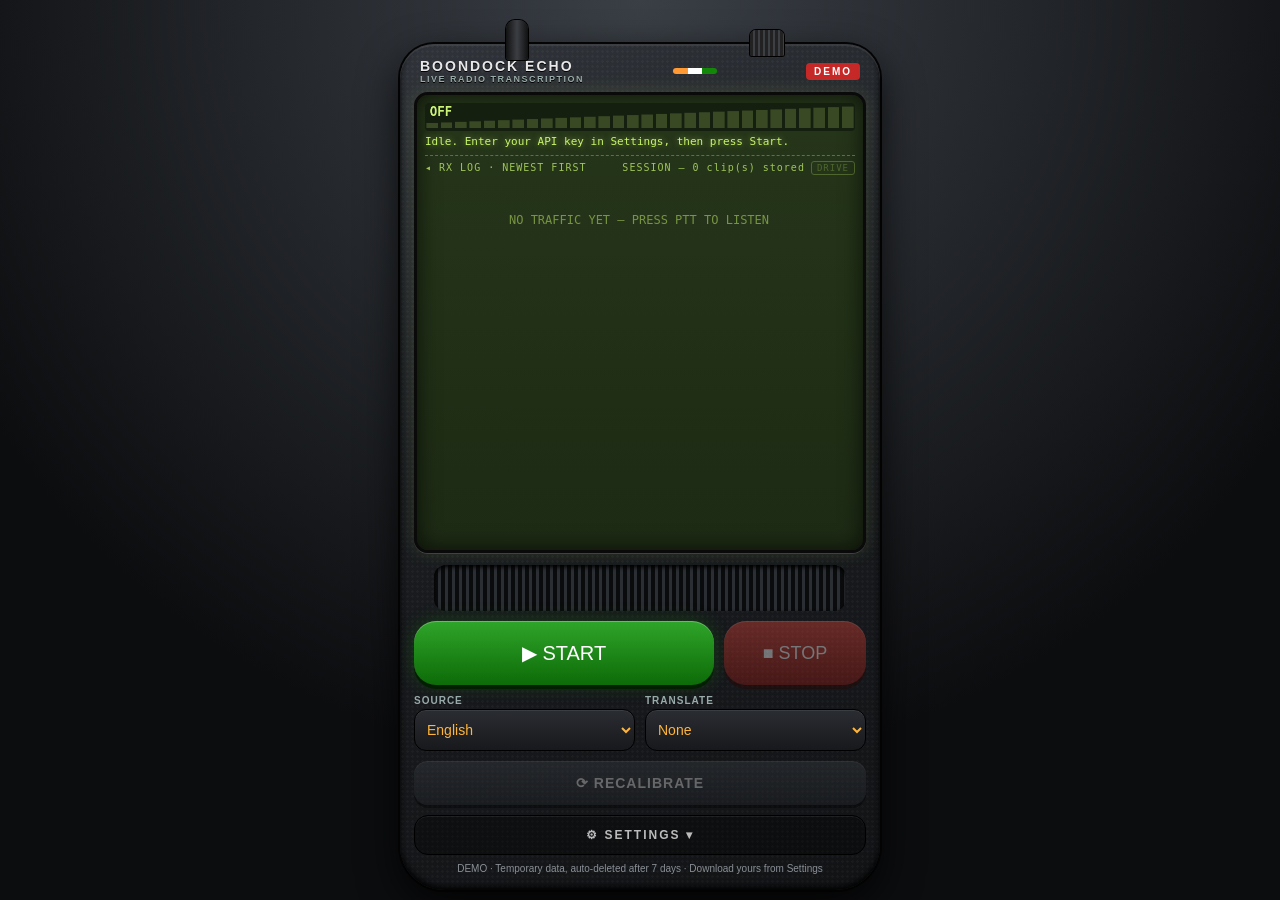
==== commit 788e6b8f: "Add Google Drive auto-save" ====
--- a/index.html
+++ b/index.html
@@ -54,13 +54,15 @@
 .foot{font-size:10px;color:#888;line-height:1.4}
 .one{text-align:center;font-size:10px;color:#8a8f96;margin-top:8px}
 @media(min-width:700px){body{padding-top:44px}.radio{min-height:auto}.lcd{min-height:440px}#log{max-height:440px}}
-</style></head><body>
+.drv{font-size:9px;padding:1px 5px;border:1px solid currentColor;border-radius:3px;margin-left:6px;letter-spacing:1px}.drv.off{opacity:.35}.drv.ok{color:#3a7d1e}.drv.up{color:#b07a00;animation:bl 1s infinite}.drv.err{color:#c0392b}@keyframes bl{50%{opacity:.3}}
+.gd{display:inline-flex;align-items:center;gap:6px}.gd svg{width:16px;height:16px}.dck{color:#1a73e8;font-weight:bold;margin-left:4px}#sess{font-size:10px;letter-spacing:1px}
+</style><script src="https://accounts.google.com/gsi/client" async defer></script></head><body>
 <div class="radio"><div class="ant"></div><div class="knob"></div>
 <div class="body">
 <div class="plate"><div class="brand">BOONDOCK ECHO<small>LIVE RADIO TRANSCRIPTION</small></div><div class="tri"></div><span class="demo">DEMO</span></div>
 <div class="lcd">
  <div class="strip"><canvas id="meter" width="900" height="56"></canvas><div class="prog" id="prog"><div></div></div><div id="status">Idle. Enter your API key in Settings, then press Start.</div></div>
- <div class="lh"><span>◂ RX LOG · NEWEST FIRST</span><span id="cnt"></span></div>
+ <div class="lh"><span>◂ RX LOG · NEWEST FIRST</span><span><span id="sess">SESSION —</span> <span id="cnt"></span><span id="drv" class="drv off" title="Google Drive">DRIVE</span></span></div>
  <div id="log"></div>
 </div>
 <div class="grille"></div>
@@ -77,6 +79,11 @@
  <label>Threshold margin: <span id="marV">9</span> dB<input id="mar" type="range" min="4" max="20" step="1" value="9"></label>
  <div style="font-size:10px">Meter: voice-band level (300–3400 Hz) · <span style="color:#ffcc00">yellow</span> = noise floor · <span style="color:#ff5252">red</span> = squelch threshold</div>
  <div class="row"><button class="sec" id="dlAll">⬇ Download all (.zip)</button><button class="lt" id="clearAll">Clear all</button></div>
+ <div style="border-top:1px dashed #999;padding-top:6px"><b>Google Drive auto-save</b>
+ <div class="row"><button class="sec gd" id="gdConn"><svg viewBox="0 0 87.3 78"><path d="M6.6 66.85l3.85 6.65c.8 1.4 1.95 2.5 3.3 3.3L27.5 53H0c0 1.55.4 3.1 1.2 4.5z" fill="#0066da"/><path d="M43.65 25L29.9 1.2c-1.35.8-2.5 1.9-3.3 3.3L1.2 48.5A9 9 0 000 53h27.5z" fill="#00ac47"/><path d="M73.55 76.8c1.35-.8 2.5-1.9 3.3-3.3l1.6-2.75 7.65-13.25c.8-1.4 1.2-2.95 1.2-4.5H59.8l5.85 11.5z" fill="#ea4335"/><path d="M43.65 25L57.4 1.2C56.05.4 54.5 0 52.9 0H34.4c-1.6 0-3.15.45-4.5 1.2z" fill="#00832d"/><path d="M59.8 53H27.5L13.75 76.8c1.35.8 2.9 1.2 4.5 1.2h50.8c1.6 0 3.15-.45 4.5-1.2z" fill="#2684fc"/><path d="M73.4 26.5L60.7 4.5c-.8-1.4-1.95-2.5-3.3-3.3L43.65 25 59.8 53h27.45c0-1.55-.4-3.1-1.2-4.5z" fill="#ffba00"/></svg><span id="gdLbl">Connect Google Drive</span></button><button class="lt" id="gdDisc" style="display:none">Disconnect</button></div>
+ <label id="gdAutoL" style="display:none"><input type="checkbox" id="gdAuto"> Auto-save to Drive</label>
+ <div id="gdInfo" style="font-size:10px"></div>
+ <div style="font-size:10px">Files go to <b>your own</b> Google Drive (folder "Boondock Echo/&lt;date&gt;/&lt;session&gt;/"). This app only sees files it created.</div></div>
  <div class="note d"><b>Demo only</b> — not for official or commercial use.</div>
  <div class="note"><b>Data notice:</b> Your data is temporary and stored only in this browser. Download your data yourself; anything older than 7 days is deleted automatically.</div>
  <div class="foot">Audio clips are sent to ElevenLabs (speech-to-text) and text to Google Translate (fallback MyMemory) for processing. Boondock Echo DEMO · Not an official government website.</div>
@@ -111,7 +118,7 @@
 function renderClip(c){let el=document.getElementById("c"+c.id);const isNew=!el;if(isNew){el=document.createElement("div");el.className="clip";el.id="c"+c.id;$("log").prepend(el);}
  const url=el.dataset.url||URL.createObjectURL(c.audio);el.dataset.url=url;
  el.innerHTML=`<div class="meta"><span>🕒 ${esc(fmtT(c.t))} · ${c.dur.toFixed(1)} s${c.lang?" · "+esc(c.lang):""}</span><span><button class="lt" data-a="dl">⬇ Download</button> <button class="lt" data-a="rm">✕</button></span></div>
- <div class="tx">${c.text?esc(c.text):'<i style="color:#888">'+esc(c.status||"Transcribing…")+'</i>'}</div>${c.trans?`<div class="tr">↳ ${esc(c.trans)} <small>(${esc(c.dst)})</small></div>`:""}<audio controls src="${url}"></audio>`;
+ <div class="tx">${c.text?esc(c.text):'<i style="color:#888">'+esc(c.status||"Transcribing…")+'</i>'}${c.drive?'<span class="dck" title="Saved to Google Drive">✓☁</span>':""}</div>${c.trans?`<div class="tr">↳ ${esc(c.trans)} <small>(${esc(c.dst)})</small></div>`:""}<audio controls src="${url}"></audio>`;
  el.querySelector('[data-a=dl]').onclick=()=>dlClip(c);el.querySelector('[data-a=rm]').onclick=async()=>{await del(c.id);URL.revokeObjectURL(url);el.remove();count();};count();}
 async function count(){const n=(await getAll()).length;$("cnt").textContent=n+" clip(s) stored";}
 function saveBlob(b,name){const a=document.createElement("a");a.href=URL.createObjectURL(b);a.download=name;document.body.appendChild(a);a.click();setTimeout(()=>{URL.revokeObjectURL(a.href);a.remove();},1500);}
@@ -158,10 +165,10 @@
  try{const r=await fetch(`https://translate.googleapis.com/translate_a/single?client=gtx&sl=${sl||"auto"}&tl=${tl}&dt=t&q=${encodeURIComponent(text)}`);const j=await r.json();const s=j[0].map(x=>x[0]).join("");if(s)return s;}catch(e){}
  try{const r=await fetch(`https://api.mymemory.translated.net/get?q=${encodeURIComponent(text.slice(0,480))}&langpair=${(sl&&sl.length===2?sl:"en")}|${tl}`);const j=await r.json();return j.responseData.translatedText||"";}catch(e){return"(translation failed)";}}
 async function processClip(chunks,rate,t){const audio=toWav(chunks,rate);const dur=chunks.reduce((a,c)=>a+c.length,0)/rate;
- const c={id:t+"_"+Math.random().toString(36).slice(2,6),t,dur,audio,text:"",trans:"",dst:$("dst").value,status:"Transcribing…"};await put(c);renderClip(c);
+ const c={id:t+"_"+Math.random().toString(36).slice(2,6),t,session:sessionId,dur,audio,text:"",trans:"",dst:$("dst").value,status:"Transcribing…"};await put(c);renderClip(c);
  try{const r=await stt(audio);c.text=r.text||"";c.lang=r.lang;c.status=c.text?"":"(no speech recognised)";
   if(c.text&&c.dst){const sl=(c.lang||"").slice(0,2);if(sl!==c.dst)c.trans=await translate(c.text,c.dst,sl);}}catch(e){c.status="⚠ "+e.message;}
- await put(c);renderClip(c);}
+ await put(c);renderClip(c);driveEnqueue(c);}
 
 /* ---------- Audio engine / smart squelch ---------- */
 let ctx,stream,src,node,an,fbuf,running=false,mode="idle";
@@ -186,6 +193,7 @@
 const WK=`class P extends AudioWorkletProcessor{constructor(){super();this.b=new Float32Array(2048);this.n=0}process(i){const c=i[0]&&i[0][0];if(c){for(let k=0;k<c.length;k++){this.b[this.n++]=c[k];if(this.n===2048){this.port.postMessage(this.b.slice(0));this.n=0}}}return true}}registerProcessor('be-cap',P);`;
 async function start(){if(!(localStorage.getItem("be_key")||$("key").value.trim())){alert("Please enter and save your ElevenLabs API key in Settings first.");return;}
  if($("key").value.trim())localStorage.setItem("be_key",$("key").value.trim());
+ newSession();
  try{stream=await navigator.mediaDevices.getUserMedia({audio:{echoCancellation:false,noiseSuppression:false,autoGainControl:false}});}catch(e){alert("Microphone access failed: "+e.message+"\nTip: allow mic access; in Chrome use http://localhost or file:// with permission.");return;}
  ctx=new (window.AudioContext||window.webkitAudioContext)();await ctx.resume();src=ctx.createMediaStreamSource(stream);
  an=ctx.createAnalyser();an.fftSize=2048;an.smoothingTimeConstant=0.2;fbuf=new Float32Array(an.frequencyBinCount);src.connect(an);
@@ -206,4 +214,56 @@
 draw();
 (async()=>{try{db=await openDB();const cs=await getAll();const now=Date.now();for(const c of cs){if(now-c.t>WEEK)await del(c.id);}
  (await getAll()).sort((a,b)=>a.t-b.t).forEach(renderClip);count();}catch(e){setStatus("Storage unavailable: "+e.message);}draw();})();
+
+/* ---------- Session + Google Drive ---------- */
+let sessionId="";
+const p2=n=>String(n).padStart(2,"0");
+const ymd=d=>`${d.getFullYear()}-${p2(d.getMonth()+1)}-${p2(d.getDate())}`,hms=d=>`${p2(d.getHours())}-${p2(d.getMinutes())}-${p2(d.getSeconds())}`;
+function newSession(){const d=new Date();sessionId=`S-${ymd(d).replace(/-/g,"")}-${hms(d).replace(/-/g,"")}-${Math.random().toString(36).slice(2,6)}`;$("sess").textContent="SESSION "+sessionId;}
+const GD_CID="296319479317-gaavhft9vjr3ci349v3udtvv236pbbnr.apps.googleusercontent.com",GD_SCOPE="https://www.googleapis.com/auth/drive.file";
+let gdTok=null,gdExp=0,gdClient=null,gdPending=null,gdQ=[],gdBusy=false,gdNeedReconnect=false;const gdFolders={},gdCsv={};
+function gdInd(st){const e=$("drv");e.className="drv "+st;e.title="Google Drive: "+({off:"off",ok:"connected",up:"uploading",err:"error"})[st];}
+function gdUI(){const on=localStorage.getItem("be_gd")==="1";$("gdLbl").textContent=gdNeedReconnect?"Reconnect Drive":on?"Drive connected ✓":"Connect Google Drive";
+ $("gdDisc").style.display=on?"":"none";$("gdAutoL").style.display=on?"":"none";$("gdAuto").checked=localStorage.getItem("be_gdauto")!=="0";
+ $("gdInfo").textContent=gdQ.length?gdQ.length+" upload(s) queued":"";gdInd(!on?"off":gdNeedReconnect?"err":gdBusy?"up":"ok");}
+function gdInit(){if(gdClient)return true;if(!(window.google&&google.accounts&&google.accounts.oauth2))return false;
+ gdClient=google.accounts.oauth2.initTokenClient({client_id:GD_CID,scope:GD_SCOPE,callback:r=>{const p=gdPending;gdPending=null;
+  if(r.error){p&&p.rej(new Error(r.error));return;}gdTok=r.access_token;gdExp=Date.now()+(r.expires_in-60)*1000;gdNeedReconnect=false;localStorage.setItem("be_gd","1");gdUI();p&&p.res(gdTok);},
+  error_callback:e=>{const p=gdPending;gdPending=null;p&&p.rej(new Error(e.type||"popup error"));}});return true;}
+function gdRequest(prompt){return new Promise((res,rej)=>{if(!gdInit())return rej(new Error("Google sign-in library not loaded"));gdPending={res,rej};gdClient.requestAccessToken({prompt});});}
+async function gdToken(){if(gdTok&&Date.now()<gdExp)return gdTok;try{return await gdRequest("");}catch(e){gdNeedReconnect=true;gdUI();setStatus('⚠ Google Drive session expired — open Settings and tap <b>Reconnect Drive</b>.');throw e;}}
+$("gdConn").onclick=async()=>{try{await gdRequest(gdNeedReconnect||!gdTok?"consent":"");setStatus("☁ Google Drive connected. Clips will auto-save.");gdKick();}catch(e){setStatus("⚠ Drive connect failed: "+esc(e.message));}gdUI();};
+$("gdDisc").onclick=()=>{if(gdTok&&window.google)try{google.accounts.oauth2.revoke(gdTok,()=>{});}catch(e){}gdTok=null;gdExp=0;gdNeedReconnect=false;localStorage.removeItem("be_gd");gdUI();setStatus("Google Drive disconnected.");};
+$("gdAuto").onchange=()=>{localStorage.setItem("be_gdauto",$("gdAuto").checked?"1":"0");gdKick();};
+async function gdFetch(url,opt={}){const t=await gdToken();opt.headers=Object.assign({},opt.headers,{Authorization:"Bearer "+t});const r=await fetch(url,opt);
+ if(r.status===401){gdTok=null;throw new Error("401");}if(!r.ok)throw new Error("Drive "+r.status+": "+(await r.text()).slice(0,120));return r.json();}
+const qs=s=>s.replace(/\\/g,"\\\\").replace(/'/g,"\\'");
+async function gdFolder(name,parent){const k=(parent||"root")+"/"+name;if(gdFolders[k])return gdFolders[k];
+ const q=`name='${qs(name)}' and mimeType='application/vnd.google-apps.folder' and trashed=false and '${parent||"root"}' in parents`;
+ const j=await gdFetch("https://www.googleapis.com/drive/v3/files?fields=files(id)&q="+encodeURIComponent(q));
+ let id=j.files&&j.files[0]&&j.files[0].id;if(!id)id=(await gdFetch("https://www.googleapis.com/drive/v3/files?fields=id",{method:"POST",headers:{"Content-Type":"application/json"},body:JSON.stringify({name,mimeType:"application/vnd.google-apps.folder",parents:parent?[parent]:[]})})).id;
+ return gdFolders[k]=id;}
+async function gdUpload(name,parent,blob,mime){const b="be"+Math.random().toString(36).slice(2);
+ const body=new Blob([`--${b}\r\nContent-Type: application/json; charset=UTF-8\r\n\r\n${JSON.stringify({name,parents:[parent]})}\r\n--${b}\r\nContent-Type: ${mime}\r\n\r\n`,blob,`\r\n--${b}--`]);
+ return (await gdFetch("https://www.googleapis.com/upload/drive/v3/files?uploadType=multipart&fields=id",{method:"POST",headers:{"Content-Type":"multipart/related; boundary="+b},body})).id;}
+const csvq=s=>'"'+String(s??"").replace(/"/g,'""')+'"';
+async function gdOne(c){const d=new Date(c.t),day=ymd(d),sess=c.session||("S-"+day.replace(/-/g,"")+"-000000-none"),base=`${day}_${hms(d)}_${sess}`;
+ const root=await gdFolder("Boondock Echo"),df=await gdFolder(day,root),sf=await gdFolder(sess,df);
+ if(!c.driveWav){c.driveWav=await gdUpload(base+".wav",sf,c.audio,"audio/wav");await put(c);}
+ const txt=`Timestamp: ${d.toLocaleString("en-IN",{timeZone:"Asia/Kolkata"})} IST (${d.toISOString()})\nSession ID: ${sess}\nDuration: ${c.dur.toFixed(1)} s\nSource language: ${c.lang||$("src").value||"auto"}\nTranscript: ${c.text||c.status||""}\nTranslation${c.dst?" ("+c.dst+")":""}: ${c.trans||""}\n`;
+ await gdUpload(base+".txt",sf,new Blob([txt],{type:"text/plain"}),"text/plain");
+ // session.csv: rebuild from all local clips of this session, create or PATCH
+ const rows=(await getAll()).filter(x=>x.session===sess&&(x.drive||x.id===c.id)).sort((a,b)=>a.t-b.t);
+ const csv="\ufefftimestamp_ist,session_id,duration_s,source_lang,transcript,translation_lang,translation,audio_file\n"+rows.map(x=>{const xd=new Date(x.t);return[xd.toLocaleString("en-IN",{timeZone:"Asia/Kolkata"}),sess,x.dur.toFixed(1),x.lang||"",x.text||x.status||"",x.dst||"",x.trans||"",`${ymd(xd)}_${hms(xd)}_${sess}.wav`].map(csvq).join(",");}).join("\n");
+ const cb=new Blob([csv],{type:"text/csv"});
+ if(!gdCsv[sess]){const q=`name='session.csv' and '${sf}' in parents and trashed=false`;const j=await gdFetch("https://www.googleapis.com/drive/v3/files?fields=files(id)&q="+encodeURIComponent(q));gdCsv[sess]=j.files&&j.files[0]&&j.files[0].id;}
+ if(gdCsv[sess])await gdFetch(`https://www.googleapis.com/upload/drive/v3/files/${gdCsv[sess]}?uploadType=media&fields=id`,{method:"PATCH",headers:{"Content-Type":"text/csv"},body:cb});
+ else gdCsv[sess]=await gdUpload("session.csv",sf,cb,"text/csv");
+ c.drive=true;await put(c);renderClip(c);}
+function driveEnqueue(c){if(localStorage.getItem("be_gd")!=="1"||localStorage.getItem("be_gdauto")==="0")return;if(!gdQ.find(x=>x.id===c.id))gdQ.push(c);gdKick();}
+async function gdKick(){if(gdBusy||!gdQ.length||gdNeedReconnect||localStorage.getItem("be_gdauto")==="0")return gdUI();gdBusy=true;gdUI();let fails=0;
+ while(gdQ.length&&!gdNeedReconnect){const c=gdQ[0];try{await gdOne(c);gdQ.shift();fails=0;gdUI();}catch(e){if(gdNeedReconnect)break;fails++;gdInd("err");if(fails>5){setStatus("⚠ Drive upload failing: "+esc(e.message)+" — will retry.");fails=0;await new Promise(r=>setTimeout(r,30000));}else await new Promise(r=>setTimeout(r,2000*fails));}}
+ gdBusy=false;gdUI();}
+setInterval(gdKick,60000);
+gdUI();
 </script></body></html>
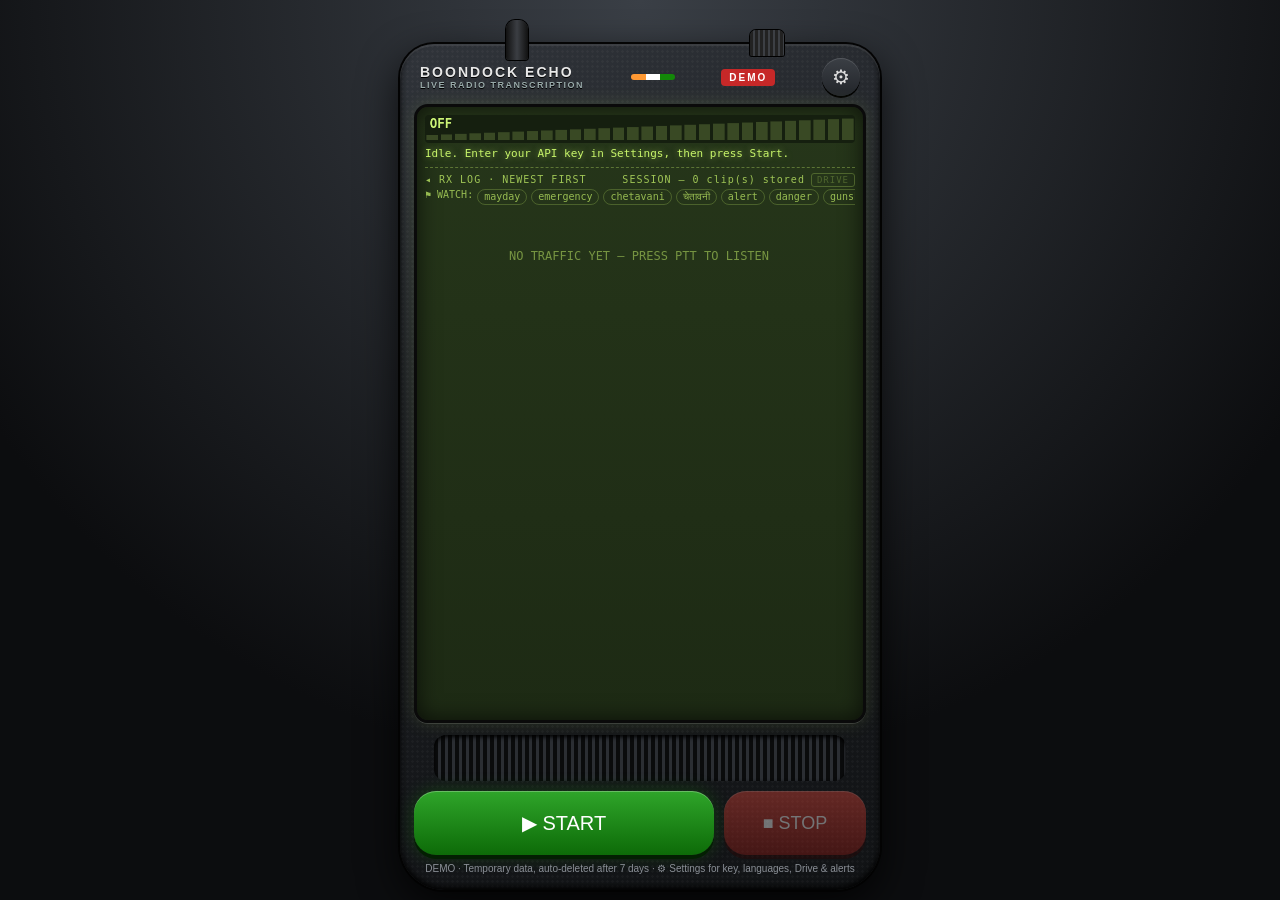
==== commit aeb5f37c: "v4: Settings modal, keyword alerts, Gmail email alerts" ====
--- a/index.html
+++ b/index.html
@@ -56,40 +56,61 @@
 @media(min-width:700px){body{padding-top:44px}.radio{min-height:auto}.lcd{min-height:440px}#log{max-height:440px}}
 .drv{font-size:9px;padding:1px 5px;border:1px solid currentColor;border-radius:3px;margin-left:6px;letter-spacing:1px}.drv.off{opacity:.35}.drv.ok{color:#3a7d1e}.drv.up{color:#b07a00;animation:bl 1s infinite}.drv.err{color:#c0392b}@keyframes bl{50%{opacity:.3}}
 .gd{display:inline-flex;align-items:center;gap:6px}.gd svg{width:16px;height:16px}.dck{color:#1a73e8;font-weight:bold;margin-left:4px}#sess{font-size:10px;letter-spacing:1px}
+.gear{background:linear-gradient(#3b3f45,#22252a);color:#ddd;border-radius:50%;width:38px;height:38px;font-size:20px;box-shadow:0 2px 0 #000,inset 0 1px 0 #ffffff22}
+.modal{position:fixed;inset:0;background:#000b;display:none;z-index:50;justify-content:center;align-items:flex-start;overflow-y:auto;padding:16px 8px}.modal.on{display:flex}
+.panel{width:100%;max-width:480px;background:linear-gradient(160deg,#2a2e33,#141618);border-radius:20px;border:1px solid #000;box-shadow:0 10px 40px #000}
+.ph{display:flex;justify-content:space-between;align-items:center;padding:12px 14px;font-weight:800;letter-spacing:2px;color:var(--amb);position:sticky;top:0;background:#1d2024;border-radius:20px 20px 0 0;z-index:2}
+.sect{border-top:1px dashed #555;padding-top:8px;display:flex;flex-direction:column;gap:8px}.sect>b{color:var(--amb);font-size:11px;letter-spacing:1.5px}
+.dw input[type=email],.dw input[type=text],.dw textarea{width:100%;padding:9px;border-radius:10px;border:1px solid #000;background:#17191c;color:var(--amb);font-size:13px;font-family:inherit}
+.chk{flex-direction:row!important;align-items:center;gap:8px!important}
+#kwBar{display:flex;flex-wrap:nowrap;gap:4px;font-size:10px;margin:4px 0;overflow-x:auto;white-space:nowrap;scrollbar-width:none}#kwBar>*{flex:none}
+.chip{border:1px solid #c8f56a55;border-radius:9px;padding:1px 6px;opacity:.7}.chip.hit{background:#ff3b2f;color:#fff;border-color:#ff3b2f;opacity:1;font-weight:700}
+mark.kw{background:#ff3b2f;color:#fff;padding:0 3px;border-radius:3px;font-weight:800;box-shadow:0 0 6px #ffb43a}
+.clip.alert{border-left:5px solid #ff3b2f;background:#ff3b2f26;box-shadow:0 0 0 1px #ff3b2f88,0 0 14px #ff3b2f55}
+.abadge{color:#fff;background:#ff3b2f;border-radius:4px;padding:0 5px;font-weight:800;font-size:10px;letter-spacing:1px}
+.em{font-size:11px;margin-top:3px}.em.ok{color:#7fe07a}.em.err{color:#ff8a80}.em.pend{color:var(--amb)}
 </style><script src="https://accounts.google.com/gsi/client" async defer></script></head><body>
 <div class="radio"><div class="ant"></div><div class="knob"></div>
 <div class="body">
-<div class="plate"><div class="brand">BOONDOCK ECHO<small>LIVE RADIO TRANSCRIPTION</small></div><div class="tri"></div><span class="demo">DEMO</span></div>
+<div class="plate"><div class="brand">BOONDOCK ECHO<small>LIVE RADIO TRANSCRIPTION</small></div><div class="tri"></div><span class="demo">DEMO</span><button class="gear" id="gearBtn" title="Settings" aria-label="Settings">⚙</button></div>
 <div class="lcd">
  <div class="strip"><canvas id="meter" width="900" height="56"></canvas><div class="prog" id="prog"><div></div></div><div id="status">Idle. Enter your API key in Settings, then press Start.</div></div>
  <div class="lh"><span>◂ RX LOG · NEWEST FIRST</span><span><span id="sess">SESSION —</span> <span id="cnt"></span><span id="drv" class="drv off" title="Google Drive">DRIVE</span></span></div>
+ <div id="kwBar"></div>
  <div id="log"></div>
 </div>
 <div class="grille"></div>
 <div class="keys">
  <div class="ptt"><button id="startBtn">▶ START</button><button id="stopBtn" disabled>■ STOP</button></div>
- <label class="sel">SOURCE<select id="src"></select></label>
- <label class="sel">TRANSLATE<select id="dst"></select></label>
- <button id="recalBtn" class="k" disabled style="grid-column:1/-1">⟳ RECALIBRATE</button>
 </div>
-<details class="drawer"><summary>⚙ SETTINGS ▾</summary><div class="dw">
+<div class="one">DEMO · Temporary data, auto-deleted after 7 days · ⚙ Settings for key, languages, Drive &amp; alerts</div>
+</div></div>
+<div class="modal" id="setModal"><div class="panel"><div class="ph"><span>⚙ SETTINGS</span><button class="gear" id="setClose" aria-label="Close">✕</button></div><div class="dw">
+ <div class="row"><label class="sel">SOURCE<select id="src"></select></label><label class="sel">TRANSLATE<select id="dst"></select></label></div>
  <label>ElevenLabs API key (stored only in this browser)<input id="key" type="password" placeholder="xi-api-key" autocomplete="off"></label>
  <div class="row"><button class="lt" id="saveKey">Save key</button><button class="lt" id="forgetKey">Forget key</button></div>
- <label>Hang time (squelch tail): <span id="hangV">1.5</span> s<input id="hang" type="range" min="0.8" max="3" step="0.1" value="1.5"></label>
- <label>Threshold margin: <span id="marV">9</span> dB<input id="mar" type="range" min="4" max="20" step="1" value="9"></label>
+ <label><span>Hang time (squelch tail): <span id="hangV">1.5</span> s</span><input id="hang" type="range" min="0.8" max="3" step="0.1" value="1.5"></label>
+ <label><span>Threshold margin: <span id="marV">9</span> dB</span><input id="mar" type="range" min="4" max="20" step="1" value="9"></label>
+ <button id="recalBtn" class="lt" disabled>⟳ Recalibrate squelch</button>
  <div style="font-size:10px">Meter: voice-band level (300–3400 Hz) · <span style="color:#ffcc00">yellow</span> = noise floor · <span style="color:#ff5252">red</span> = squelch threshold</div>
  <div class="row"><button class="sec" id="dlAll">⬇ Download all (.zip)</button><button class="lt" id="clearAll">Clear all</button></div>
  <div style="border-top:1px dashed #999;padding-top:6px"><b>Google Drive auto-save</b>
- <div class="row"><button class="sec gd" id="gdConn"><svg viewBox="0 0 87.3 78"><path d="M6.6 66.85l3.85 6.65c.8 1.4 1.95 2.5 3.3 3.3L27.5 53H0c0 1.55.4 3.1 1.2 4.5z" fill="#0066da"/><path d="M43.65 25L29.9 1.2c-1.35.8-2.5 1.9-3.3 3.3L1.2 48.5A9 9 0 000 53h27.5z" fill="#00ac47"/><path d="M73.55 76.8c1.35-.8 2.5-1.9 3.3-3.3l1.6-2.75 7.65-13.25c.8-1.4 1.2-2.95 1.2-4.5H59.8l5.85 11.5z" fill="#ea4335"/><path d="M43.65 25L57.4 1.2C56.05.4 54.5 0 52.9 0H34.4c-1.6 0-3.15.45-4.5 1.2z" fill="#00832d"/><path d="M59.8 53H27.5L13.75 76.8c1.35.8 2.9 1.2 4.5 1.2h50.8c1.6 0 3.15-.45 4.5-1.2z" fill="#2684fc"/><path d="M73.4 26.5L60.7 4.5c-.8-1.4-1.95-2.5-3.3-3.3L43.65 25 59.8 53h27.45c0-1.55-.4-3.1-1.2-4.5z" fill="#ffba00"/></svg><span id="gdLbl">Connect Google Drive</span></button><button class="lt" id="gdDisc" style="display:none">Disconnect</button></div>
+ <div class="row"><button class="sec gd" id="gdConn"><svg viewBox="0 0 87.3 78"><path d="M6.6 66.85l3.85 6.65c.8 1.4 1.95 2.5 3.3 3.3L27.5 53H0c0 1.55.4 3.1 1.2 4.5z" fill="#0066da"/><path d="M43.65 25L29.9 1.2c-1.35.8-2.5 1.9-3.3 3.3L1.2 48.5A9 9 0 000 53h27.5z" fill="#00ac47"/><path d="M73.55 76.8c1.35-.8 2.5-1.9 3.3-3.3l1.6-2.75 7.65-13.25c.8-1.4 1.2-2.95 1.2-4.5H59.8l5.85 11.5z" fill="#ea4335"/><path d="M43.65 25L57.4 1.2C56.05.4 54.5 0 52.9 0H34.4c-1.6 0-3.15.45-4.5 1.2z" fill="#00832d"/><path d="M59.8 53H27.5L13.75 76.8c1.35.8 2.9 1.2 4.5 1.2h50.8c1.6 0 3.15-.45 4.5-1.2z" fill="#2684fc"/><path d="M73.4 26.5L60.7 4.5c-.8-1.4-1.95-2.5-3.3-3.3L43.65 25 59.8 53h27.45c0-1.55-.4-3.1-1.2-4.5z" fill="#ffba00"/></svg><span id="gdLbl">Connect Google</span></button><button class="lt" id="gdDisc" style="display:none">Disconnect</button></div>
  <label id="gdAutoL" style="display:none"><input type="checkbox" id="gdAuto"> Auto-save to Drive</label>
  <div id="gdInfo" style="font-size:10px"></div>
  <div style="font-size:10px">Files go to <b>your own</b> Google Drive (folder "Boondock Echo/&lt;date&gt;/&lt;session&gt;/"). This app only sees files it created.</div></div>
+ <div class="sect"><b>KEYWORD ALERTS</b>
+ <label>Keywords (comma or newline separated, case-insensitive)<textarea id="kwList" rows="4"></textarea></label>
+ <div class="row"><button class="lt" id="kwSave">Save keywords</button><button class="lt" id="kwReset">Restore defaults</button></div>
+ <label class="chk"><input type="checkbox" id="kwSound"> Beep + vibrate on hit</label></div>
+ <div class="sect"><b>EMAIL ALERTS (GMAIL)</b>
+ <label class="chk"><input type="checkbox" id="emOn"> Email me when a keyword is detected (WAV attached)</label>
+ <label>Send alerts to<input id="emTo" type="email" placeholder="you@example.com"></label>
+ <div style="font-size:10px">Sent from your own Gmail via "Connect Google" above (Drive + Gmail send permission). Failed emails are retried once.</div></div>
  <div class="note d"><b>Demo only</b> — not for official or commercial use.</div>
  <div class="note"><b>Data notice:</b> Your data is temporary and stored only in this browser. Download your data yourself; anything older than 7 days is deleted automatically.</div>
  <div class="foot">Audio clips are sent to ElevenLabs (speech-to-text) and text to Google Translate (fallback MyMemory) for processing. Boondock Echo DEMO · Not an official government website.</div>
-</div></details>
-<div class="one">DEMO · Temporary data, auto-deleted after 7 days · Download yours from Settings</div>
-</div></div>
+</div></div></div>
 <script>
 "use strict";
 const $=id=>document.getElementById(id);
@@ -116,9 +137,10 @@
 const esc=s=>String(s??"").replace(/[&<>"]/g,c=>({"&":"&amp;","<":"&lt;",">":"&gt;",'"':"&quot;"})[c]);
 const fmtT=t=>new Date(t).toLocaleString();
 function renderClip(c){let el=document.getElementById("c"+c.id);const isNew=!el;if(isNew){el=document.createElement("div");el.className="clip";el.id="c"+c.id;$("log").prepend(el);}
+ el.classList.toggle("alert",!!(c.kw&&c.kw.length));
  const url=el.dataset.url||URL.createObjectURL(c.audio);el.dataset.url=url;
- el.innerHTML=`<div class="meta"><span>🕒 ${esc(fmtT(c.t))} · ${c.dur.toFixed(1)} s${c.lang?" · "+esc(c.lang):""}</span><span><button class="lt" data-a="dl">⬇ Download</button> <button class="lt" data-a="rm">✕</button></span></div>
- <div class="tx">${c.text?esc(c.text):'<i style="color:#888">'+esc(c.status||"Transcribing…")+'</i>'}${c.drive?'<span class="dck" title="Saved to Google Drive">✓☁</span>':""}</div>${c.trans?`<div class="tr">↳ ${esc(c.trans)} <small>(${esc(c.dst)})</small></div>`:""}<audio controls src="${url}"></audio>`;
+ el.innerHTML=`<div class="meta"><span>${c.kw&&c.kw.length?'<span class="abadge">⚠ ALERT</span> ':""}🕒 ${esc(fmtT(c.t))} · ${c.dur.toFixed(1)} s${c.lang?" · "+esc(c.lang):""}</span><span><button class="lt" data-a="dl">⬇ Download</button> <button class="lt" data-a="rm">✕</button></span></div>
+ <div class="tx">${c.text?hl(c.text):'<i style="color:#888">'+esc(c.status||"Transcribing…")+'</i>'}${c.drive?'<span class="dck" title="Saved to Google Drive">✓☁</span>':""}</div>${c.trans?`<div class="tr">↳ ${hl(c.trans)} <small>(${esc(c.dst)})</small></div>`:""}${c.em?`<div class="em ${c.em.st}">✉ ${esc(c.em.msg)}</div>`:""}<audio controls src="${url}"></audio>`;
  el.querySelector('[data-a=dl]').onclick=()=>dlClip(c);el.querySelector('[data-a=rm]').onclick=async()=>{await del(c.id);URL.revokeObjectURL(url);el.remove();count();};count();}
 async function count(){const n=(await getAll()).length;$("cnt").textContent=n+" clip(s) stored";}
 function saveBlob(b,name){const a=document.createElement("a");a.href=URL.createObjectURL(b);a.download=name;document.body.appendChild(a);a.click();setTimeout(()=>{URL.revokeObjectURL(a.href);a.remove();},1500);}
@@ -168,6 +190,7 @@
  const c={id:t+"_"+Math.random().toString(36).slice(2,6),t,session:sessionId,dur,audio,text:"",trans:"",dst:$("dst").value,status:"Transcribing…"};await put(c);renderClip(c);
  try{const r=await stt(audio);c.text=r.text||"";c.lang=r.lang;c.status=c.text?"":"(no speech recognised)";
   if(c.text&&c.dst){const sl=(c.lang||"").slice(0,2);if(sl!==c.dst)c.trans=await translate(c.text,c.dst,sl);}}catch(e){c.status="⚠ "+e.message;}
+ c.kw=kwMatch((c.text||"")+"\n"+(c.trans||""));if(c.kw.length){kwHit(c.kw);if(localStorage.getItem("be_emon")!=="0")emEnqueue(c);}
  await put(c);renderClip(c);driveEnqueue(c);}
 
 /* ---------- Audio engine / smart squelch ---------- */
@@ -220,20 +243,20 @@
 const p2=n=>String(n).padStart(2,"0");
 const ymd=d=>`${d.getFullYear()}-${p2(d.getMonth()+1)}-${p2(d.getDate())}`,hms=d=>`${p2(d.getHours())}-${p2(d.getMinutes())}-${p2(d.getSeconds())}`;
 function newSession(){const d=new Date();sessionId=`S-${ymd(d).replace(/-/g,"")}-${hms(d).replace(/-/g,"")}-${Math.random().toString(36).slice(2,6)}`;$("sess").textContent="SESSION "+sessionId;}
-const GD_CID="296319479317-gaavhft9vjr3ci349v3udtvv236pbbnr.apps.googleusercontent.com",GD_SCOPE="https://www.googleapis.com/auth/drive.file";
-let gdTok=null,gdExp=0,gdClient=null,gdPending=null,gdQ=[],gdBusy=false,gdNeedReconnect=false;const gdFolders={},gdCsv={};
+const GD_CID="296319479317-gaavhft9vjr3ci349v3udtvv236pbbnr.apps.googleusercontent.com",GD_SCOPE="https://www.googleapis.com/auth/drive.file https://www.googleapis.com/auth/gmail.send";
+let gmailOK=false,gdTok=null,gdExp=0,gdClient=null,gdPending=null,gdQ=[],gdBusy=false,gdNeedReconnect=false;const gdFolders={},gdCsv={};
 function gdInd(st){const e=$("drv");e.className="drv "+st;e.title="Google Drive: "+({off:"off",ok:"connected",up:"uploading",err:"error"})[st];}
-function gdUI(){const on=localStorage.getItem("be_gd")==="1";$("gdLbl").textContent=gdNeedReconnect?"Reconnect Drive":on?"Drive connected ✓":"Connect Google Drive";
+function gdUI(){const on=localStorage.getItem("be_gd")==="1";$("gdLbl").textContent=gdNeedReconnect?"Reconnect Drive":on?"Drive connected ✓":"Connect Google (Drive + Gmail)";
  $("gdDisc").style.display=on?"":"none";$("gdAutoL").style.display=on?"":"none";$("gdAuto").checked=localStorage.getItem("be_gdauto")!=="0";
  $("gdInfo").textContent=gdQ.length?gdQ.length+" upload(s) queued":"";gdInd(!on?"off":gdNeedReconnect?"err":gdBusy?"up":"ok");}
 function gdInit(){if(gdClient)return true;if(!(window.google&&google.accounts&&google.accounts.oauth2))return false;
  gdClient=google.accounts.oauth2.initTokenClient({client_id:GD_CID,scope:GD_SCOPE,callback:r=>{const p=gdPending;gdPending=null;
-  if(r.error){p&&p.rej(new Error(r.error));return;}gdTok=r.access_token;gdExp=Date.now()+(r.expires_in-60)*1000;gdNeedReconnect=false;localStorage.setItem("be_gd","1");gdUI();p&&p.res(gdTok);},
+  if(r.error){p&&p.rej(new Error(r.error));return;}gdTok=r.access_token;gmailOK=google.accounts.oauth2.hasGrantedAllScopes(r,"https://www.googleapis.com/auth/gmail.send");gdExp=Date.now()+(r.expires_in-60)*1000;gdNeedReconnect=false;localStorage.setItem("be_gd","1");gdUI();p&&p.res(gdTok);},
   error_callback:e=>{const p=gdPending;gdPending=null;p&&p.rej(new Error(e.type||"popup error"));}});return true;}
 function gdRequest(prompt){return new Promise((res,rej)=>{if(!gdInit())return rej(new Error("Google sign-in library not loaded"));gdPending={res,rej};gdClient.requestAccessToken({prompt});});}
 async function gdToken(){if(gdTok&&Date.now()<gdExp)return gdTok;try{return await gdRequest("");}catch(e){gdNeedReconnect=true;gdUI();setStatus('⚠ Google Drive session expired — open Settings and tap <b>Reconnect Drive</b>.');throw e;}}
-$("gdConn").onclick=async()=>{try{await gdRequest(gdNeedReconnect||!gdTok?"consent":"");setStatus("☁ Google Drive connected. Clips will auto-save.");gdKick();}catch(e){setStatus("⚠ Drive connect failed: "+esc(e.message));}gdUI();};
-$("gdDisc").onclick=()=>{if(gdTok&&window.google)try{google.accounts.oauth2.revoke(gdTok,()=>{});}catch(e){}gdTok=null;gdExp=0;gdNeedReconnect=false;localStorage.removeItem("be_gd");gdUI();setStatus("Google Drive disconnected.");};
+$("gdConn").onclick=async()=>{try{await gdRequest(gdNeedReconnect||!gdTok?"consent":"");setStatus("☁ Google connected. Drive auto-save on"+(gmailOK?" · Gmail alerts ready.":" · ⚠ Gmail send permission not granted."));gdKick();emKick();}catch(e){setStatus("⚠ Drive connect failed: "+esc(e.message));}gdUI();};
+$("gdDisc").onclick=()=>{if(gdTok&&window.google)try{google.accounts.oauth2.revoke(gdTok,()=>{});}catch(e){}gdTok=null;gdExp=0;gdNeedReconnect=false;localStorage.removeItem("be_gd");gmailOK=false;gdUI();setStatus("Google Drive disconnected.");};
 $("gdAuto").onchange=()=>{localStorage.setItem("be_gdauto",$("gdAuto").checked?"1":"0");gdKick();};
 async function gdFetch(url,opt={}){const t=await gdToken();opt.headers=Object.assign({},opt.headers,{Authorization:"Bearer "+t});const r=await fetch(url,opt);
  if(r.status===401){gdTok=null;throw new Error("401");}if(!r.ok)throw new Error("Drive "+r.status+": "+(await r.text()).slice(0,120));return r.json();}
@@ -266,4 +289,50 @@
  gdBusy=false;gdUI();}
 setInterval(gdKick,60000);
 gdUI();
+
+/* ---------- Settings modal ---------- */
+$("gearBtn").onclick=()=>$("setModal").classList.add("on");$("setClose").onclick=()=>$("setModal").classList.remove("on");
+$("setModal").onclick=e=>{if(e.target.id==="setModal")$("setModal").classList.remove("on");};
+
+/* ---------- Keyword alerts ---------- */
+const KW_DEF=["mayday","emergency","chetavani","चेतावनी","alert","danger","gunshot","fire","help","sos","accident","attack","bomb","injured","firing","khatra","bachao"];
+let kws=[],kwRe=null,kwRecent=[];
+function kwLoad(){try{kws=JSON.parse(localStorage.getItem("be_kw")||"null");}catch(e){kws=null;}if(!Array.isArray(kws)||!kws.length)kws=KW_DEF.slice();kwBuild();$("kwList").value=kws.join(", ");kwBar();}
+const reEsc=s=>s.replace(/[.*+?^${}()|[\]\\]/g,"\\$&");
+function kwBuild(){kwRe=kws.length?new RegExp("(?<![\\p{L}\\p{N}\\p{M}])("+kws.slice().sort((a,b)=>b.length-a.length).map(reEsc).join("|")+")(?![\\p{L}\\p{N}\\p{M}])","giu"):null;}
+function kwMatch(t){if(!kwRe||!t)return[];const f=new Set();for(const m of t.matchAll(kwRe))f.add(m[1].toLowerCase());return[...f];}
+function hl(t){const e=esc(t);if(!kwRe)return e;return e.replace(kwRe,'<mark class="kw">$1</mark>');}
+function kwBar(){$("kwBar").innerHTML='<span style="opacity:.7">⚑ WATCH:</span>'+kws.map(k=>`<span class="chip${kwRecent.includes(k.toLowerCase())?" hit":""}">${esc(k)}</span>`).join("");}
+function kwHit(list){kwRecent=[...new Set([...list,...kwRecent])].slice(0,8);kwBar();setStatus('<span class="rec">⚠ KEYWORD ALERT: '+esc(list.join(", "))+'</span>');
+ if(localStorage.getItem("be_kwsound")==="0")return;try{navigator.vibrate&&navigator.vibrate([200,100,200,100,400]);}catch(e){}
+ try{const a=new (window.AudioContext||window.webkitAudioContext)();[0,0.3].forEach(d=>{const o=a.createOscillator(),gn=a.createGain();o.type="square";o.frequency.value=1200;gn.gain.value=0.15;o.connect(gn);gn.connect(a.destination);o.start(a.currentTime+d);o.stop(a.currentTime+d+0.2);});setTimeout(()=>a.close(),1200);}catch(e){}}
+$("kwSave").onclick=()=>{kws=[...new Set($("kwList").value.split(/[,\n]/).map(s=>s.trim()).filter(Boolean))];localStorage.setItem("be_kw",JSON.stringify(kws));kwLoad();(async()=>{for(const c of await getAll()){c.kw=kwMatch((c.text||"")+"\n"+(c.trans||""));renderClip(c);}})();setStatus("Keywords saved ("+kws.length+").");};
+$("kwReset").onclick=()=>{localStorage.removeItem("be_kw");kwLoad();setStatus("Default keywords restored.");};
+$("kwSound").checked=localStorage.getItem("be_kwsound")!=="0";$("kwSound").onchange=()=>localStorage.setItem("be_kwsound",$("kwSound").checked?"1":"0");
+kwLoad();
+
+/* ---------- Email alerts (Gmail API) ---------- */
+$("emOn").checked=localStorage.getItem("be_emon")!=="0";$("emOn").onchange=()=>localStorage.setItem("be_emon",$("emOn").checked?"1":"0");
+$("emTo").value=localStorage.getItem("be_emto")||"vibhvesh@gmail.com";$("emTo").onchange=()=>localStorage.setItem("be_emto",$("emTo").value.trim());
+let emQ=[],emBusy=false;
+const istStr=t=>new Date(t).toLocaleString("en-IN",{timeZone:"Asia/Kolkata",dateStyle:"medium",timeStyle:"medium"})+" IST";
+const b64u=s=>s.replace(/\+/g,"-").replace(/\//g,"_").replace(/=+$/,"");
+const utf8b64=s=>{const b=new TextEncoder().encode(s);let r="";for(let i=0;i<b.length;i+=0x8000)r+=String.fromCharCode.apply(null,b.subarray(i,i+0x8000));return btoa(r);};
+async function blobB64(b){const u=new Uint8Array(await b.arrayBuffer());let r="";for(let i=0;i<u.length;i+=0x8000)r+=String.fromCharCode.apply(null,u.subarray(i,i+0x8000));return btoa(r);}
+const wrap76=s=>s.replace(/.{1,76}/g,"$&\r\n");
+async function buildMime(c){const to=localStorage.getItem("be_emto")||"vibhvesh@gmail.com",sess=c.session||"no-session",when=istStr(c.t),kw=(c.kw||[]).join(", ");
+ const subj=`Boondock Echo ALERT: ${kw} - ${when} - ${sess}`,b="be"+Math.random().toString(36).slice(2);
+ const body=`BOONDOCK ECHO KEYWORD ALERT (DEMO)\n\nKeywords: ${kw}\nTimestamp: ${when} (${new Date(c.t).toISOString()})\nSession ID: ${sess}\nDuration: ${c.dur.toFixed(1)} s\nSource language: ${c.lang||"auto"}\n\nTranscript:\n${c.text||""}\n\nTranslation${c.dst?" ("+c.dst+")":""}:\n${c.trans||"(none)"}\n\nAudio clip attached (WAV).\n`;
+ const fn=`${ymd(new Date(c.t))}_${hms(new Date(c.t))}_${sess}.wav`;
+ const mime=`To: ${to}\r\nSubject: =?UTF-8?B?${utf8b64(subj)}?=\r\nMIME-Version: 1.0\r\nContent-Type: multipart/mixed; boundary="${b}"\r\n\r\n--${b}\r\nContent-Type: text/plain; charset=UTF-8\r\nContent-Transfer-Encoding: base64\r\n\r\n${wrap76(utf8b64(body))}--${b}\r\nContent-Type: audio/wav; name="${fn}"\r\nContent-Disposition: attachment; filename="${fn}"\r\nContent-Transfer-Encoding: base64\r\n\r\n${wrap76(await blobB64(c.audio))}--${b}--\r\n`;
+ return b64u(utf8b64(mime));}
+async function emSend(c){if(!gdTok&&localStorage.getItem("be_gd")!=="1")throw new Error("Google not connected — open ⚙ Settings → Connect Google");
+ const t=await gdToken();const r=await fetch("https://gmail.googleapis.com/gmail/v1/users/me/messages/send",{method:"POST",headers:{Authorization:"Bearer "+t,"Content-Type":"application/json"},body:JSON.stringify({raw:await buildMime(c)})});
+ if(r.status===401)gdTok=null;if(!r.ok)throw new Error("Gmail "+r.status+": "+(await r.text()).slice(0,140));}
+function emEnqueue(c){c.em={st:"pend",msg:"Email alert queued → "+(localStorage.getItem("be_emto")||"vibhvesh@gmail.com")};c.emTry=0;if(!emQ.find(x=>x.id===c.id))emQ.push(c);setTimeout(emKick,0);}
+async function emKick(){if(emBusy||!emQ.length)return;emBusy=true;
+ while(emQ.length){const c=emQ.shift();try{c.em={st:"pend",msg:"Sending email alert…"};renderClip(c);await emSend(c);c.em={st:"ok",msg:"Email alert sent to "+(localStorage.getItem("be_emto")||"")+" · "+istStr(Date.now())};}
+  catch(e){c.emTry=(c.emTry||0)+1;if(c.emTry<2){c.em={st:"pend",msg:"Email failed ("+e.message+") — retrying once in 15 s…"};setTimeout(()=>{emQ.push(c);emKick();},15000);}else c.em={st:"err",msg:"Email alert failed: "+e.message};}
+  await put(c);renderClip(c);}
+ emBusy=false;}
 </script></body></html>
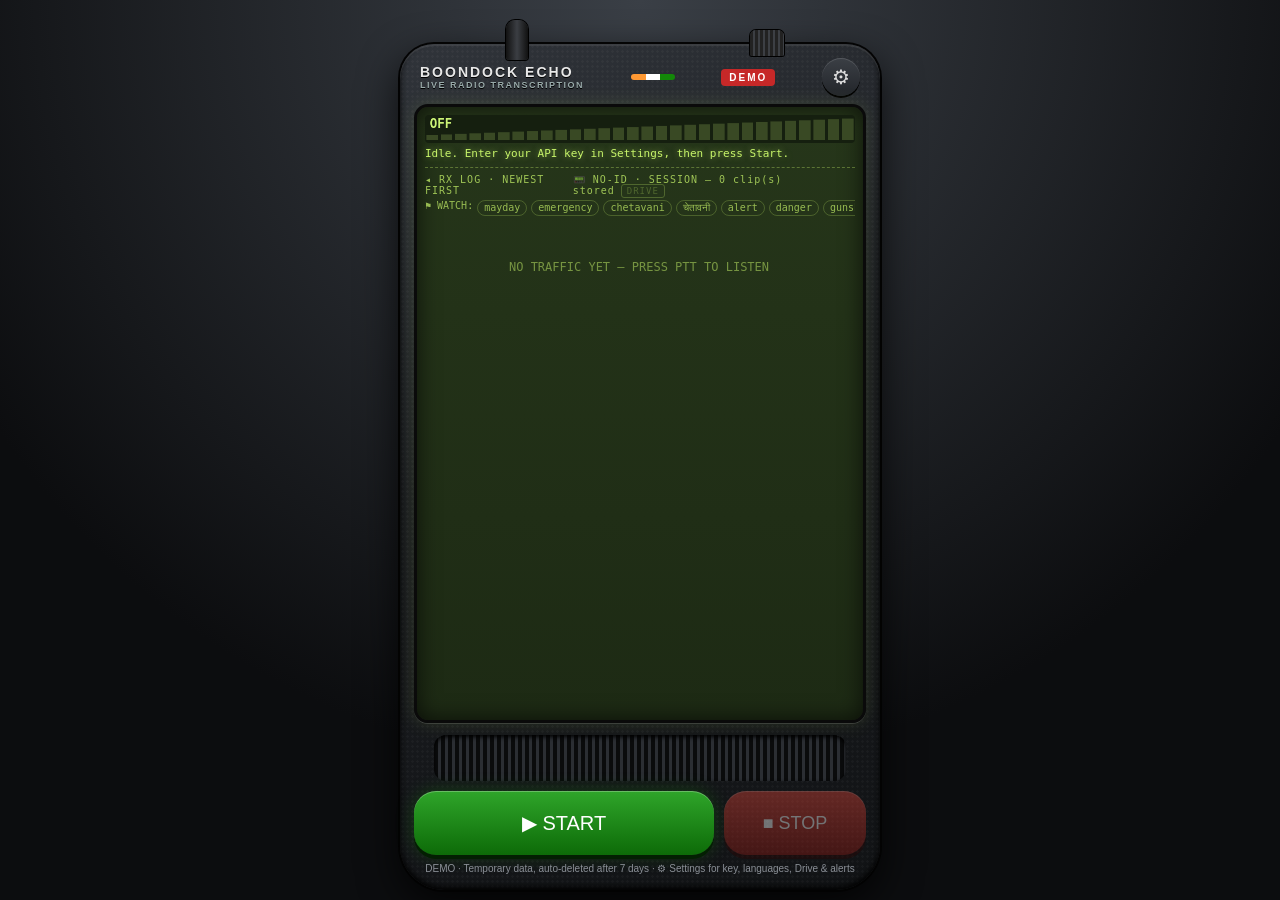
==== commit e2df83e4: "v5: Station/Device ID + GPS location in alerts, email, Drive" ====
--- a/index.html
+++ b/index.html
@@ -75,7 +75,7 @@
 <div class="plate"><div class="brand">BOONDOCK ECHO<small>LIVE RADIO TRANSCRIPTION</small></div><div class="tri"></div><span class="demo">DEMO</span><button class="gear" id="gearBtn" title="Settings" aria-label="Settings">⚙</button></div>
 <div class="lcd">
  <div class="strip"><canvas id="meter" width="900" height="56"></canvas><div class="prog" id="prog"><div></div></div><div id="status">Idle. Enter your API key in Settings, then press Start.</div></div>
- <div class="lh"><span>◂ RX LOG · NEWEST FIRST</span><span><span id="sess">SESSION —</span> <span id="cnt"></span><span id="drv" class="drv off" title="Google Drive">DRIVE</span></span></div>
+ <div class="lh"><span>◂ RX LOG · NEWEST FIRST</span><span><span id="devLine" style="font-size:10px"></span> <span id="sess">SESSION —</span> <span id="cnt"></span><span id="drv" class="drv off" title="Google Drive">DRIVE</span></span></div>
  <div id="kwBar"></div>
  <div id="log"></div>
 </div>
@@ -99,6 +99,12 @@
  <label id="gdAutoL" style="display:none"><input type="checkbox" id="gdAuto"> Auto-save to Drive</label>
  <div id="gdInfo" style="font-size:10px"></div>
  <div style="font-size:10px">Files go to <b>your own</b> Google Drive (folder "Boondock Echo/&lt;date&gt;/&lt;session&gt;/"). This app only sees files it created.</div></div>
+ <div class="sect"><b>STATION / DEVICE</b>
+ <label>Handset / Device ID<input id="devId" type="text" placeholder="e.g. HT-07 / VU2ABC" maxlength="40"></label>
+ <div class="row"><label>Latitude<input id="devLat" type="text" inputmode="decimal" placeholder="28.6139"></label><label>Longitude<input id="devLon" type="text" inputmode="decimal" placeholder="77.2090"></label></div>
+ <label>Place label (optional)<input id="devLbl" type="text" placeholder="e.g. Post 3, Leh" maxlength="60"></label>
+ <div class="row"><button class="lt" id="devGeo">📍 Use current location</button><button class="sec" id="devSave">Save station</button></div>
+ <div id="devInfo" style="font-size:10px"></div></div>
  <div class="sect"><b>KEYWORD ALERTS</b>
  <label>Keywords (comma or newline separated, case-insensitive)<textarea id="kwList" rows="4"></textarea></label>
  <div class="row"><button class="lt" id="kwSave">Save keywords</button><button class="lt" id="kwReset">Restore defaults</button></div>
@@ -140,7 +146,7 @@
  el.classList.toggle("alert",!!(c.kw&&c.kw.length));
  const url=el.dataset.url||URL.createObjectURL(c.audio);el.dataset.url=url;
  el.innerHTML=`<div class="meta"><span>${c.kw&&c.kw.length?'<span class="abadge">⚠ ALERT</span> ':""}🕒 ${esc(fmtT(c.t))} · ${c.dur.toFixed(1)} s${c.lang?" · "+esc(c.lang):""}</span><span><button class="lt" data-a="dl">⬇ Download</button> <button class="lt" data-a="rm">✕</button></span></div>
- <div class="tx">${c.text?hl(c.text):'<i style="color:#888">'+esc(c.status||"Transcribing…")+'</i>'}${c.drive?'<span class="dck" title="Saved to Google Drive">✓☁</span>':""}</div>${c.trans?`<div class="tr">↳ ${hl(c.trans)} <small>(${esc(c.dst)})</small></div>`:""}${c.em?`<div class="em ${c.em.st}">✉ ${esc(c.em.msg)}</div>`:""}<audio controls src="${url}"></audio>`;
+ <div class="tx">${c.text?hl(c.text):'<i style="color:#888">'+esc(c.status||"Transcribing…")+'</i>'}${c.drive?'<span class="dck" title="Saved to Google Drive">✓☁</span>':""}</div>${c.trans?`<div class="tr">↳ ${hl(c.trans)} <small>(${esc(c.dst)})</small></div>`:""}${c.kw&&c.kw.length?`<div class="em pend">📟 ${esc(c.dev?.id||"—")}${mapUrl(c.dev)?` · 📍 ${esc(c.dev.lat)}, ${esc(c.dev.lon)}${c.dev.lbl?" ("+esc(c.dev.lbl)+")":""} · <a href="${esc(mapUrl(c.dev))}" target="_blank" rel="noopener" style="color:var(--lcdt)">Google Maps</a>`:" · no location"}</div>`:""}${c.em?`<div class="em ${c.em.st}">✉ ${esc(c.em.msg)}</div>`:""}<audio controls src="${url}"></audio>`;
  el.querySelector('[data-a=dl]').onclick=()=>dlClip(c);el.querySelector('[data-a=rm]').onclick=async()=>{await del(c.id);URL.revokeObjectURL(url);el.remove();count();};count();}
 async function count(){const n=(await getAll()).length;$("cnt").textContent=n+" clip(s) stored";}
 function saveBlob(b,name){const a=document.createElement("a");a.href=URL.createObjectURL(b);a.download=name;document.body.appendChild(a);a.click();setTimeout(()=>{URL.revokeObjectURL(a.href);a.remove();},1500);}
@@ -187,7 +193,7 @@
  try{const r=await fetch(`https://translate.googleapis.com/translate_a/single?client=gtx&sl=${sl||"auto"}&tl=${tl}&dt=t&q=${encodeURIComponent(text)}`);const j=await r.json();const s=j[0].map(x=>x[0]).join("");if(s)return s;}catch(e){}
  try{const r=await fetch(`https://api.mymemory.translated.net/get?q=${encodeURIComponent(text.slice(0,480))}&langpair=${(sl&&sl.length===2?sl:"en")}|${tl}`);const j=await r.json();return j.responseData.translatedText||"";}catch(e){return"(translation failed)";}}
 async function processClip(chunks,rate,t){const audio=toWav(chunks,rate);const dur=chunks.reduce((a,c)=>a+c.length,0)/rate;
- const c={id:t+"_"+Math.random().toString(36).slice(2,6),t,session:sessionId,dur,audio,text:"",trans:"",dst:$("dst").value,status:"Transcribing…"};await put(c);renderClip(c);
+ const c={id:t+"_"+Math.random().toString(36).slice(2,6),t,session:sessionId,dur,audio,text:"",trans:"",dst:$("dst").value,dev:devGet(),status:"Transcribing…"};await put(c);renderClip(c);
  try{const r=await stt(audio);c.text=r.text||"";c.lang=r.lang;c.status=c.text?"":"(no speech recognised)";
   if(c.text&&c.dst){const sl=(c.lang||"").slice(0,2);if(sl!==c.dst)c.trans=await translate(c.text,c.dst,sl);}}catch(e){c.status="⚠ "+e.message;}
  c.kw=kwMatch((c.text||"")+"\n"+(c.trans||""));if(c.kw.length){kwHit(c.kw);if(localStorage.getItem("be_emon")!=="0")emEnqueue(c);}
@@ -273,11 +279,11 @@
 async function gdOne(c){const d=new Date(c.t),day=ymd(d),sess=c.session||("S-"+day.replace(/-/g,"")+"-000000-none"),base=`${day}_${hms(d)}_${sess}`;
  const root=await gdFolder("Boondock Echo"),df=await gdFolder(day,root),sf=await gdFolder(sess,df);
  if(!c.driveWav){c.driveWav=await gdUpload(base+".wav",sf,c.audio,"audio/wav");await put(c);}
- const txt=`Timestamp: ${d.toLocaleString("en-IN",{timeZone:"Asia/Kolkata"})} IST (${d.toISOString()})\nSession ID: ${sess}\nDuration: ${c.dur.toFixed(1)} s\nSource language: ${c.lang||$("src").value||"auto"}\nTranscript: ${c.text||c.status||""}\nTranslation${c.dst?" ("+c.dst+")":""}: ${c.trans||""}\n`;
+ const txt=`Timestamp: ${d.toLocaleString("en-IN",{timeZone:"Asia/Kolkata"})} IST (${d.toISOString()})\nSession ID: ${sess}\nDevice ID: ${(c.dev||{}).id||""}\nLocation: ${devLoc(c.dev||{})}\nGoogle Maps: ${mapUrl(c.dev||{})}\nKeywords: ${(c.kw||[]).join(", ")}\nDuration: ${c.dur.toFixed(1)} s\nSource language: ${c.lang||$("src").value||"auto"}\nTranscript: ${c.text||c.status||""}\nTranslation${c.dst?" ("+c.dst+")":""}: ${c.trans||""}\n`;
  await gdUpload(base+".txt",sf,new Blob([txt],{type:"text/plain"}),"text/plain");
  // session.csv: rebuild from all local clips of this session, create or PATCH
  const rows=(await getAll()).filter(x=>x.session===sess&&(x.drive||x.id===c.id)).sort((a,b)=>a.t-b.t);
- const csv="\ufefftimestamp_ist,session_id,duration_s,source_lang,transcript,translation_lang,translation,audio_file\n"+rows.map(x=>{const xd=new Date(x.t);return[xd.toLocaleString("en-IN",{timeZone:"Asia/Kolkata"}),sess,x.dur.toFixed(1),x.lang||"",x.text||x.status||"",x.dst||"",x.trans||"",`${ymd(xd)}_${hms(xd)}_${sess}.wav`].map(csvq).join(",");}).join("\n");
+ const csv="\ufefftimestamp_ist,session_id,duration_s,source_lang,transcript,translation_lang,translation,audio_file,device_id,lat,lon,place_label,maps_link,keywords\n"+rows.map(x=>{const xd=new Date(x.t),xv=x.dev||{};return[xd.toLocaleString("en-IN",{timeZone:"Asia/Kolkata"}),sess,x.dur.toFixed(1),x.lang||"",x.text||x.status||"",x.dst||"",x.trans||"",`${ymd(xd)}_${hms(xd)}_${sess}.wav`,xv.id||"",xv.lat??"",xv.lon??"",xv.lbl||"",mapUrl(xv),(x.kw||[]).join(" ")].map(csvq).join(",");}).join("\n");
  const cb=new Blob([csv],{type:"text/csv"});
  if(!gdCsv[sess]){const q=`name='session.csv' and '${sf}' in parents and trashed=false`;const j=await gdFetch("https://www.googleapis.com/drive/v3/files?fields=files(id)&q="+encodeURIComponent(q));gdCsv[sess]=j.files&&j.files[0]&&j.files[0].id;}
  if(gdCsv[sess])await gdFetch(`https://www.googleapis.com/upload/drive/v3/files/${gdCsv[sess]}?uploadType=media&fields=id`,{method:"PATCH",headers:{"Content-Type":"text/csv"},body:cb});
@@ -289,6 +295,20 @@
  gdBusy=false;gdUI();}
 setInterval(gdKick,60000);
 gdUI();
+
+/* ---------- Station / Device ---------- */
+function devGet(){try{return JSON.parse(localStorage.getItem("be_dev")||"{}");}catch(e){return{};}}
+function mapUrl(d){return d&&d.lat!==""&&d.lat!=null&&d.lon!==""&&d.lon!=null?`https://maps.google.com/?q=${d.lat},${d.lon}`:"";}
+function devLoc(d){return mapUrl(d)?`${d.lat}, ${d.lon}${d.lbl?" ("+d.lbl+")":""}`:(d.lbl||"not set");}
+function devUI(){const d=devGet();$("devId").value=d.id||"";$("devLat").value=d.lat??"";$("devLon").value=d.lon??"";$("devLbl").value=d.lbl||"";
+ $("devLine").textContent="📟 "+(d.id||"NO-ID")+(mapUrl(d)?" · 📍"+(d.lbl||(+d.lat).toFixed(3)+","+(+d.lon).toFixed(3)):"")+" ·";}
+$("devSave").onclick=()=>{const la=$("devLat").value.trim(),lo=$("devLon").value.trim();
+ if((la||lo)&&!(la!==""&&lo!==""&&isFinite(la)&&isFinite(lo)&&Math.abs(+la)<=90&&Math.abs(+lo)<=180)){$("devInfo").textContent="⚠ Invalid lat/lon (lat −90..90, lon −180..180).";return;}
+ localStorage.setItem("be_dev",JSON.stringify({id:$("devId").value.trim(),lat:la,lon:lo,lbl:$("devLbl").value.trim()}));devUI();$("devInfo").textContent="✓ Station saved.";};
+$("devGeo").onclick=()=>{if(!navigator.geolocation){$("devInfo").textContent="⚠ Geolocation not supported.";return;}$("devInfo").textContent="Locating…";
+ navigator.geolocation.getCurrentPosition(p=>{$("devLat").value=p.coords.latitude.toFixed(6);$("devLon").value=p.coords.longitude.toFixed(6);$("devInfo").textContent=`📍 Got fix (±${Math.round(p.coords.accuracy)} m) — tap Save station.`;},
+  e=>{$("devInfo").textContent="⚠ Location failed: "+e.message;},{enableHighAccuracy:true,timeout:15000,maximumAge:0});};
+devUI();
 
 /* ---------- Settings modal ---------- */
 $("gearBtn").onclick=()=>$("setModal").classList.add("on");$("setClose").onclick=()=>$("setModal").classList.remove("on");
@@ -321,8 +341,8 @@
 async function blobB64(b){const u=new Uint8Array(await b.arrayBuffer());let r="";for(let i=0;i<u.length;i+=0x8000)r+=String.fromCharCode.apply(null,u.subarray(i,i+0x8000));return btoa(r);}
 const wrap76=s=>s.replace(/.{1,76}/g,"$&\r\n");
 async function buildMime(c){const to=localStorage.getItem("be_emto")||"vibhvesh@gmail.com",sess=c.session||"no-session",when=istStr(c.t),kw=(c.kw||[]).join(", ");
- const subj=`Boondock Echo ALERT: ${kw} - ${when} - ${sess}`,b="be"+Math.random().toString(36).slice(2);
- const body=`BOONDOCK ECHO KEYWORD ALERT (DEMO)\n\nKeywords: ${kw}\nTimestamp: ${when} (${new Date(c.t).toISOString()})\nSession ID: ${sess}\nDuration: ${c.dur.toFixed(1)} s\nSource language: ${c.lang||"auto"}\n\nTranscript:\n${c.text||""}\n\nTranslation${c.dst?" ("+c.dst+")":""}:\n${c.trans||"(none)"}\n\nAudio clip attached (WAV).\n`;
+ const dv=c.dev||{};const subj=`Boondock Echo ALERT: ${kw} - ${when} - ${sess} - ${dv.id||"no-device"}`,b="be"+Math.random().toString(36).slice(2);
+ const body=`BOONDOCK ECHO KEYWORD ALERT (DEMO)\n\nKeywords: ${kw}\nTimestamp: ${when} (${new Date(c.t).toISOString()})\nSession ID: ${sess}\nDevice ID: ${dv.id||"—"}\nLocation: ${devLoc(dv)}\nGoogle Maps: ${mapUrl(dv)||"—"}\nDuration: ${c.dur.toFixed(1)} s\nSource language: ${c.lang||"auto"}\n\nTranscript:\n${c.text||""}\n\nTranslation${c.dst?" ("+c.dst+")":""}:\n${c.trans||"(none)"}\n\nAudio clip attached (WAV).\n`;
  const fn=`${ymd(new Date(c.t))}_${hms(new Date(c.t))}_${sess}.wav`;
  const mime=`To: ${to}\r\nSubject: =?UTF-8?B?${utf8b64(subj)}?=\r\nMIME-Version: 1.0\r\nContent-Type: multipart/mixed; boundary="${b}"\r\n\r\n--${b}\r\nContent-Type: text/plain; charset=UTF-8\r\nContent-Transfer-Encoding: base64\r\n\r\n${wrap76(utf8b64(body))}--${b}\r\nContent-Type: audio/wav; name="${fn}"\r\nContent-Disposition: attachment; filename="${fn}"\r\nContent-Transfer-Encoding: base64\r\n\r\n${wrap76(await blobB64(c.audio))}--${b}--\r\n`;
  return b64u(utf8b64(mime));}
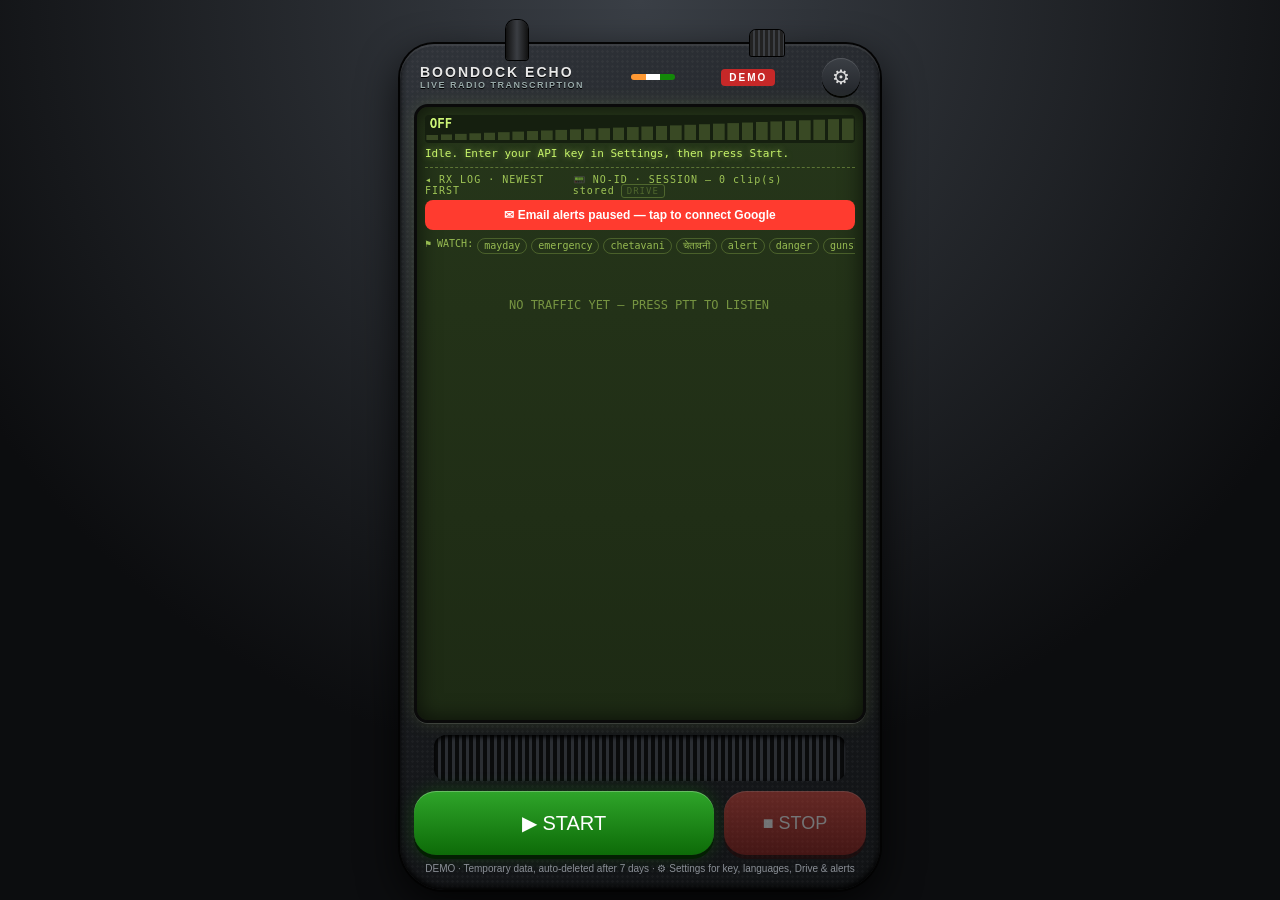
==== commit f48cb361: "v6: persistent email queue, auto-flush on Google connect, connect banner/button, exact Gmail errors" ====
--- a/index.html
+++ b/index.html
@@ -69,6 +69,8 @@
 .clip.alert{border-left:5px solid #ff3b2f;background:#ff3b2f26;box-shadow:0 0 0 1px #ff3b2f88,0 0 14px #ff3b2f55}
 .abadge{color:#fff;background:#ff3b2f;border-radius:4px;padding:0 5px;font-weight:800;font-size:10px;letter-spacing:1px}
 .em{font-size:11px;margin-top:3px}.em.ok{color:#7fe07a}.em.err{color:#ff8a80}.em.pend{color:var(--amb)}
+#emBanner{display:none;margin:4px 0;padding:8px;border-radius:8px;background:#ff3b2f;color:#fff;font-weight:800;font-size:12px;text-align:center;cursor:pointer;animation:bl 1.6s infinite;font-family:"Segoe UI",Roboto,sans-serif}
+.em button{background:#ffb43a;color:#1a1000;border:0;border-radius:6px;padding:4px 8px;font-weight:800;font-size:11px;margin-left:4px}
 </style><script src="https://accounts.google.com/gsi/client" async defer></script></head><body>
 <div class="radio"><div class="ant"></div><div class="knob"></div>
 <div class="body">
@@ -76,6 +78,7 @@
 <div class="lcd">
  <div class="strip"><canvas id="meter" width="900" height="56"></canvas><div class="prog" id="prog"><div></div></div><div id="status">Idle. Enter your API key in Settings, then press Start.</div></div>
  <div class="lh"><span>◂ RX LOG · NEWEST FIRST</span><span><span id="devLine" style="font-size:10px"></span> <span id="sess">SESSION —</span> <span id="cnt"></span><span id="drv" class="drv off" title="Google Drive">DRIVE</span></span></div>
+ <div id="emBanner" role="button">✉ Email alerts paused — tap to connect Google</div>
  <div id="kwBar"></div>
  <div id="log"></div>
 </div>
@@ -146,8 +149,8 @@
  el.classList.toggle("alert",!!(c.kw&&c.kw.length));
  const url=el.dataset.url||URL.createObjectURL(c.audio);el.dataset.url=url;
  el.innerHTML=`<div class="meta"><span>${c.kw&&c.kw.length?'<span class="abadge">⚠ ALERT</span> ':""}🕒 ${esc(fmtT(c.t))} · ${c.dur.toFixed(1)} s${c.lang?" · "+esc(c.lang):""}</span><span><button class="lt" data-a="dl">⬇ Download</button> <button class="lt" data-a="rm">✕</button></span></div>
- <div class="tx">${c.text?hl(c.text):'<i style="color:#888">'+esc(c.status||"Transcribing…")+'</i>'}${c.drive?'<span class="dck" title="Saved to Google Drive">✓☁</span>':""}</div>${c.trans?`<div class="tr">↳ ${hl(c.trans)} <small>(${esc(c.dst)})</small></div>`:""}${c.kw&&c.kw.length?`<div class="em pend">📟 ${esc(c.dev?.id||"—")}${mapUrl(c.dev)?` · 📍 ${esc(c.dev.lat)}, ${esc(c.dev.lon)}${c.dev.lbl?" ("+esc(c.dev.lbl)+")":""} · <a href="${esc(mapUrl(c.dev))}" target="_blank" rel="noopener" style="color:var(--lcdt)">Google Maps</a>`:" · no location"}</div>`:""}${c.em?`<div class="em ${c.em.st}">✉ ${esc(c.em.msg)}</div>`:""}<audio controls src="${url}"></audio>`;
- el.querySelector('[data-a=dl]').onclick=()=>dlClip(c);el.querySelector('[data-a=rm]').onclick=async()=>{await del(c.id);URL.revokeObjectURL(url);el.remove();count();};count();}
+ <div class="tx">${c.text?hl(c.text):'<i style="color:#888">'+esc(c.status||"Transcribing…")+'</i>'}${c.drive?'<span class="dck" title="Saved to Google Drive">✓☁</span>':""}</div>${c.trans?`<div class="tr">↳ ${hl(c.trans)} <small>(${esc(c.dst)})</small></div>`:""}${c.kw&&c.kw.length?`<div class="em pend">📟 ${esc(c.dev?.id||"—")}${mapUrl(c.dev)?` · 📍 ${esc(c.dev.lat)}, ${esc(c.dev.lon)}${c.dev.lbl?" ("+esc(c.dev.lbl)+")":""} · <a href="${esc(mapUrl(c.dev))}" target="_blank" rel="noopener" style="color:var(--lcdt)">Google Maps</a>`:" · no location"}</div>`:""}${c.em?`<div class="em ${c.em.st}">✉ ${esc(c.em.msg)}${c.emPending&&!gTokOK()?' <button data-a="gc">Connect Google &amp; send</button>':""}${c.em.hint?`<br><small>💡 ${esc(c.em.hint)}</small>`:""}</div>`:""}<audio controls src="${url}"></audio>`;
+ el.querySelector('[data-a=dl]').onclick=()=>dlClip(c);const gcb=el.querySelector('[data-a=gc]');if(gcb)gcb.onclick=googleConnect;el.querySelector('[data-a=rm]').onclick=async()=>{await del(c.id);URL.revokeObjectURL(url);el.remove();count();};count();}
 async function count(){const n=(await getAll()).length;$("cnt").textContent=n+" clip(s) stored";}
 function saveBlob(b,name){const a=document.createElement("a");a.href=URL.createObjectURL(b);a.download=name;document.body.appendChild(a);a.click();setTimeout(()=>{URL.revokeObjectURL(a.href);a.remove();},1500);}
 const stamp=t=>new Date(t).toISOString().replace(/[:.]/g,"-").slice(0,19);
@@ -251,17 +254,18 @@
 function newSession(){const d=new Date();sessionId=`S-${ymd(d).replace(/-/g,"")}-${hms(d).replace(/-/g,"")}-${Math.random().toString(36).slice(2,6)}`;$("sess").textContent="SESSION "+sessionId;}
 const GD_CID="296319479317-gaavhft9vjr3ci349v3udtvv236pbbnr.apps.googleusercontent.com",GD_SCOPE="https://www.googleapis.com/auth/drive.file https://www.googleapis.com/auth/gmail.send";
 let gmailOK=false,gdTok=null,gdExp=0,gdClient=null,gdPending=null,gdQ=[],gdBusy=false,gdNeedReconnect=false;const gdFolders={},gdCsv={};
-function gdInd(st){const e=$("drv");e.className="drv "+st;e.title="Google Drive: "+({off:"off",ok:"connected",up:"uploading",err:"error"})[st];}
+function gdInd(st){const e=$("drv");e.className="drv "+st;try{emBanner();}catch(e){}e.title="Google Drive: "+({off:"off",ok:"connected",up:"uploading",err:"error"})[st];}
 function gdUI(){const on=localStorage.getItem("be_gd")==="1";$("gdLbl").textContent=gdNeedReconnect?"Reconnect Drive":on?"Drive connected ✓":"Connect Google (Drive + Gmail)";
  $("gdDisc").style.display=on?"":"none";$("gdAutoL").style.display=on?"":"none";$("gdAuto").checked=localStorage.getItem("be_gdauto")!=="0";
  $("gdInfo").textContent=gdQ.length?gdQ.length+" upload(s) queued":"";gdInd(!on?"off":gdNeedReconnect?"err":gdBusy?"up":"ok");}
 function gdInit(){if(gdClient)return true;if(!(window.google&&google.accounts&&google.accounts.oauth2))return false;
  gdClient=google.accounts.oauth2.initTokenClient({client_id:GD_CID,scope:GD_SCOPE,callback:r=>{const p=gdPending;gdPending=null;
-  if(r.error){p&&p.rej(new Error(r.error));return;}gdTok=r.access_token;gmailOK=google.accounts.oauth2.hasGrantedAllScopes(r,"https://www.googleapis.com/auth/gmail.send");gdExp=Date.now()+(r.expires_in-60)*1000;gdNeedReconnect=false;localStorage.setItem("be_gd","1");gdUI();p&&p.res(gdTok);},
+  if(r.error){p&&p.rej(new Error(r.error));return;}gdTok=r.access_token;gmailOK=google.accounts.oauth2.hasGrantedAllScopes(r,"https://www.googleapis.com/auth/gmail.send");gdExp=Date.now()+(r.expires_in-60)*1000;gdNeedReconnect=false;localStorage.setItem("be_gd","1");gdUI();p&&p.res(gdTok);setTimeout(()=>{emRequeue();emKick();},0);},
   error_callback:e=>{const p=gdPending;gdPending=null;p&&p.rej(new Error(e.type||"popup error"));}});return true;}
 function gdRequest(prompt){return new Promise((res,rej)=>{if(!gdInit())return rej(new Error("Google sign-in library not loaded"));gdPending={res,rej};gdClient.requestAccessToken({prompt});});}
 async function gdToken(){if(gdTok&&Date.now()<gdExp)return gdTok;try{return await gdRequest("");}catch(e){gdNeedReconnect=true;gdUI();setStatus('⚠ Google Drive session expired — open Settings and tap <b>Reconnect Drive</b>.');throw e;}}
-$("gdConn").onclick=async()=>{try{await gdRequest(gdNeedReconnect||!gdTok?"consent":"");setStatus("☁ Google connected. Drive auto-save on"+(gmailOK?" · Gmail alerts ready.":" · ⚠ Gmail send permission not granted."));gdKick();emKick();}catch(e){setStatus("⚠ Drive connect failed: "+esc(e.message));}gdUI();};
+$("gdConn").onclick=()=>googleConnect();
+async function googleConnect(){try{await gdRequest(gdNeedReconnect||!gdTok?"consent":"");setStatus("☁ Google connected. Drive auto-save on"+(gmailOK?" · Gmail alerts ready.":" · ⚠ Gmail send permission not granted."));gdKick();emKick();}catch(e){setStatus("⚠ Google connect failed: "+esc(e.message));}gdUI();}
 $("gdDisc").onclick=()=>{if(gdTok&&window.google)try{google.accounts.oauth2.revoke(gdTok,()=>{});}catch(e){}gdTok=null;gdExp=0;gdNeedReconnect=false;localStorage.removeItem("be_gd");gmailOK=false;gdUI();setStatus("Google Drive disconnected.");};
 $("gdAuto").onchange=()=>{localStorage.setItem("be_gdauto",$("gdAuto").checked?"1":"0");gdKick();};
 async function gdFetch(url,opt={}){const t=await gdToken();opt.headers=Object.assign({},opt.headers,{Authorization:"Bearer "+t});const r=await fetch(url,opt);
@@ -346,13 +350,34 @@
  const fn=`${ymd(new Date(c.t))}_${hms(new Date(c.t))}_${sess}.wav`;
  const mime=`To: ${to}\r\nSubject: =?UTF-8?B?${utf8b64(subj)}?=\r\nMIME-Version: 1.0\r\nContent-Type: multipart/mixed; boundary="${b}"\r\n\r\n--${b}\r\nContent-Type: text/plain; charset=UTF-8\r\nContent-Transfer-Encoding: base64\r\n\r\n${wrap76(utf8b64(body))}--${b}\r\nContent-Type: audio/wav; name="${fn}"\r\nContent-Disposition: attachment; filename="${fn}"\r\nContent-Transfer-Encoding: base64\r\n\r\n${wrap76(await blobB64(c.audio))}--${b}--\r\n`;
  return b64u(utf8b64(mime));}
-async function emSend(c){if(!gdTok&&localStorage.getItem("be_gd")!=="1")throw new Error("Google not connected — open ⚙ Settings → Connect Google");
- const t=await gdToken();const r=await fetch("https://gmail.googleapis.com/gmail/v1/users/me/messages/send",{method:"POST",headers:{Authorization:"Bearer "+t,"Content-Type":"application/json"},body:JSON.stringify({raw:await buildMime(c)})});
- if(r.status===401)gdTok=null;if(!r.ok)throw new Error("Gmail "+r.status+": "+(await r.text()).slice(0,140));}
-function emEnqueue(c){c.em={st:"pend",msg:"Email alert queued → "+(localStorage.getItem("be_emto")||"vibhvesh@gmail.com")};c.emTry=0;if(!emQ.find(x=>x.id===c.id))emQ.push(c);setTimeout(emKick,0);}
-async function emKick(){if(emBusy||!emQ.length)return;emBusy=true;
- while(emQ.length){const c=emQ.shift();try{c.em={st:"pend",msg:"Sending email alert…"};renderClip(c);await emSend(c);c.em={st:"ok",msg:"Email alert sent to "+(localStorage.getItem("be_emto")||"")+" · "+istStr(Date.now())};}
-  catch(e){c.emTry=(c.emTry||0)+1;if(c.emTry<2){c.em={st:"pend",msg:"Email failed ("+e.message+") — retrying once in 15 s…"};setTimeout(()=>{emQ.push(c);emKick();},15000);}else c.em={st:"err",msg:"Email alert failed: "+e.message};}
-  await put(c);renderClip(c);}
- emBusy=false;}
+let emCur=null;function gTokOK(){return !!(gdTok&&Date.now()<gdExp);}
+const emTo=()=>localStorage.getItem("be_emto")||"vibhvesh@gmail.com";
+function emBanner(){const on=$("emOn")&&$("emOn").checked;$("emBanner").style.display=on&&!gTokOK()?"block":"none";
+ const n=emQ.length;$("emBanner").textContent=n?`✉ Email alerts paused (${n} queued) — tap to connect Google`:"✉ Email alerts paused — tap to connect Google";}
+$("emBanner").onclick=googleConnect;
+async function gmailErr(r){const t=await r.text();let m=t.slice(0,200),reason="";try{const j=JSON.parse(t).error;m=j.message||m;reason=(j.errors&&j.errors[0]&&j.errors[0].reason)||j.status||"";}catch(e){}
+ const er=new Error(`Gmail ${r.status}${reason?" "+reason:""}: ${m}`);
+ er.hint=r.status===403&&/disabled|not been used|accessNotConfigured|SERVICE_DISABLED/i.test(t)?"Enable the Gmail API in the same Google Cloud project (APIs & Services → Library → Gmail API → Enable), wait a few minutes, then retry."
+  :r.status===403?"Gmail send permission missing: add the gmail.send scope on the OAuth consent screen, then Disconnect + Connect Google and approve Gmail."
+  :r.status===401?"Google session expired — tap Connect Google & send.":r.status===400?"Bad request — check the alert recipient address in Settings.":"";
+ return er;}
+async function emSend(c){const r=await fetch("https://gmail.googleapis.com/gmail/v1/users/me/messages/send",{method:"POST",headers:{Authorization:"Bearer "+gdTok,"Content-Type":"application/json"},body:JSON.stringify({raw:await buildMime(c)})});
+ if(r.status===401){gdTok=null;gdExp=0;}if(!r.ok)throw await gmailErr(r);}
+async function emEnqueue(c){c.emPending=true;c.emTry=0;c.em={st:"pend",msg:"Email alert queued → "+emTo()+(gTokOK()?"":" · Google not connected")};
+ if(!emQ.find(x=>x.id===c.id))emQ.push(c);await put(c);emBanner();setTimeout(emKick,0);}
+async function emRequeue(){if(!db)return;for(const c of await getAll())if(c.emPending&&c.id!==emCur&&!emQ.find(x=>x.id===c.id))emQ.push(c);emBanner();}
+async function emKick(){emBanner();if(emBusy||!emQ.length)return;
+ if(!gTokOK()){for(const c of emQ){c.em={st:"pend",msg:"Email alert queued → "+emTo()+" · Google not connected"};renderClip(c);}return;}
+ if(!gmailOK){for(const c of emQ){c.em={st:"err",msg:"Queued — Gmail send permission not granted",hint:"Add the gmail.send scope on the OAuth consent screen, then Disconnect + Connect Google and tick the Gmail permission."};renderClip(c);}return;}
+ emBusy=true;
+ while(emQ.length&&gTokOK()){const c=emQ.shift();if(!c.emPending)continue;emCur=c.id;try{c.em={st:"pend",msg:"Sending email alert…"};renderClip(c);await emSend(c);c.emPending=false;c.em={st:"ok",msg:"Email alert sent to "+emTo()+" · "+istStr(Date.now())};}
+  catch(e){c.emTry=(c.emTry||0)+1;
+   if(!gTokOK()){c.em={st:"err",msg:e.message,hint:e.hint};emQ.push(c);}
+   else if(c.emTry<2){c.em={st:"pend",msg:e.message+" — retrying once in 15 s…",hint:e.hint};setTimeout(()=>{emQ.push(c);emKick();},15000);}
+   else{c.emPending=false;c.em={st:"err",msg:"Email alert failed: "+e.message,hint:e.hint};}}
+  await put(c);renderClip(c);emCur=null;}
+ emBusy=false;emBanner();}
+$("emOn").addEventListener("change",emBanner);
+(function w(){if(db){emRequeue().then(emKick);}else setTimeout(w,200);})();
+emBanner();
 </script></body></html>
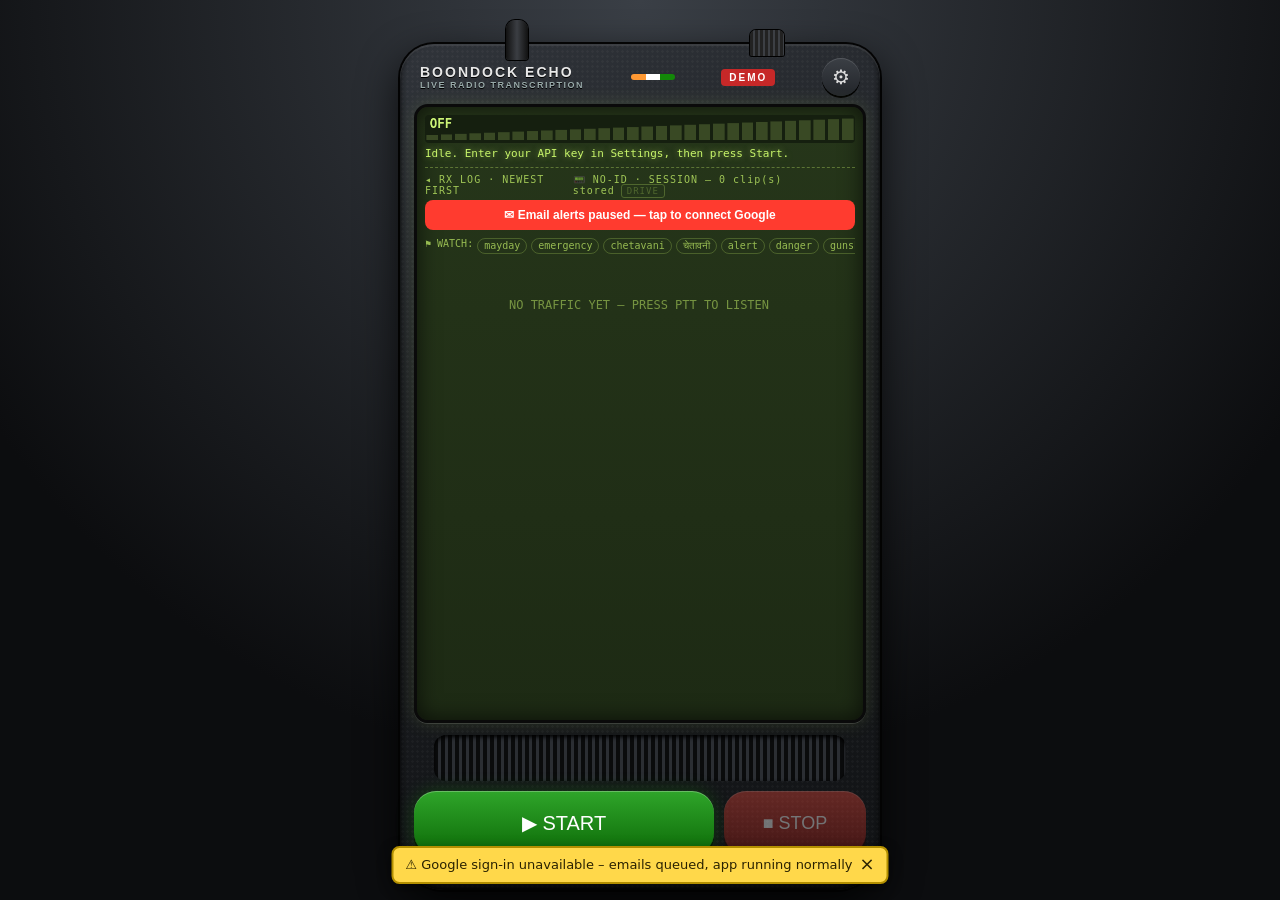
==== commit f5eb7689: "v8: fail-safe Google/Drive/Gmail — warnings instead of stopping, emails stay queued" ====
--- a/index.html
+++ b/index.html
@@ -71,7 +71,7 @@
 .em{font-size:11px;margin-top:3px}.em.ok{color:#7fe07a}.em.err{color:#ff8a80}.em.pend{color:var(--amb)}
 #emBanner{display:none;margin:4px 0;padding:8px;border-radius:8px;background:#ff3b2f;color:#fff;font-weight:800;font-size:12px;text-align:center;cursor:pointer;animation:bl 1.6s infinite;font-family:"Segoe UI",Roboto,sans-serif}
 .em button{background:#ffb43a;color:#1a1000;border:0;border-radius:6px;padding:4px 8px;font-weight:800;font-size:11px;margin-left:4px}
-</style><script src="https://accounts.google.com/gsi/client" async defer></script></head><body>
+</style><script src="https://accounts.google.com/gsi/client" async defer onerror="window.__gisFail=1"></script></head><body>
 <div class="radio"><div class="ant"></div><div class="knob"></div>
 <div class="body">
 <div class="plate"><div class="brand">BOONDOCK ECHO<small>LIVE RADIO TRANSCRIPTION</small></div><div class="tri"></div><span class="demo">DEMO</span><button class="gear" id="gearBtn" title="Settings" aria-label="Settings">⚙</button></div>
@@ -120,6 +120,20 @@
  <div class="note"><b>Data notice:</b> Your data is temporary and stored only in this browser. Download your data yourself; anything older than 7 days is deleted automatically.</div>
  <div class="foot">Audio clips are sent to ElevenLabs (speech-to-text) and text to Google Translate (fallback MyMemory) for processing. Boondock Echo DEMO · Not an official government website.</div>
 </div></div></div>
+<div id="gWarn" role="status" style="display:none;position:fixed;left:50%;bottom:16px;transform:translateX(-50%);z-index:9999;max-width:92vw;background:#ffd84a;color:#2a2200;border:2px solid #b38f00;border-radius:8px;padding:8px 34px 8px 12px;font:13px/1.35 system-ui,sans-serif;box-shadow:0 4px 14px #0006"><span id="gWarnT"></span><button id="gWarnX" aria-label="Dismiss" style="position:absolute;right:6px;top:4px;background:none;border:0;font-size:18px;cursor:pointer;color:#2a2200">×</button></div>
+<script>
+/* ---------- Fail-safe layer: Google/Drive/Gmail problems never stop the app ---------- */
+var __wT=null;
+function gWarn(msg){try{var b=document.getElementById("gWarn");if(!b)return;document.getElementById("gWarnT").textContent="⚠ "+msg;b.style.display="block";clearTimeout(__wT);__wT=setTimeout(function(){b.style.display="none";},12000);}catch(e){}}
+document.getElementById("gWarnX").onclick=function(){document.getElementById("gWarn").style.display="none";};
+function withTimeout(p,ms,label){return new Promise(function(res,rej){var t=setTimeout(function(){rej(new Error((label||"Request")+" timed out"));},ms);Promise.resolve(p).then(function(v){clearTimeout(t);res(v);},function(e){clearTimeout(t);rej(e);});});}
+function fetchT(url,opt,ms){opt=opt||{};var ac=typeof AbortController!=="undefined"?new AbortController():null;if(ac)opt.signal=ac.signal;
+ return withTimeout(fetch(url,opt),ms||30000,"Network request").catch(function(e){try{ac&&ac.abort();}catch(_){}throw e;});}
+function __isG(s){return /google|gsi|gapi|drive|gmail|oauth|token/i.test(String(s||""));}
+window.addEventListener("error",function(e){try{if(e&&e.target&&e.target!==window&&e.target.src&&/gsi\/client/.test(e.target.src)){window.__gisFail=1;gWarn("Google sign-in unavailable – emails queued, app running normally");return;}
+ gWarn(__isG((e.message||"")+(e.filename||""))?"Google not connected – emails queued, app running normally":"A background error was caught – app running normally");e.preventDefault&&e.preventDefault();}catch(_){}},true);
+window.addEventListener("unhandledrejection",function(e){try{var m=e&&e.reason&&(e.reason.message||String(e.reason));gWarn(__isG(m)?"Google request failed – emails queued, app running normally":"A background task failed – app running normally");e.preventDefault();}catch(_){}});
+</script>
 <script>
 "use strict";
 const $=id=>document.getElementById(id);
@@ -199,7 +213,7 @@
  const c={id:t+"_"+Math.random().toString(36).slice(2,6),t,session:sessionId,dur,audio,text:"",trans:"",dst:$("dst").value,dev:devGet(),status:"Transcribing…"};await put(c);renderClip(c);
  try{const r=await stt(audio);c.text=r.text||"";c.lang=r.lang;c.status=c.text?"":"(no speech recognised)";
   if(c.text&&c.dst){const sl=(c.lang||"").slice(0,2);if(sl!==c.dst)c.trans=await translate(c.text,c.dst,sl);}}catch(e){c.status="⚠ "+e.message;}
- c.kw=kwMatch((c.text||"")+"\n"+(c.trans||""));if(c.kw.length){kwHit(c.kw);if(localStorage.getItem("be_emon")!=="0")emEnqueue(c);}
+ c.kw=kwMatch((c.text||"")+"\n"+(c.trans||""));if(c.kw.length){try{kwHit(c.kw);}catch(e){}if(localStorage.getItem("be_emon")!=="0")emEnqueue(c).catch(e=>gWarn("Email queue problem – "+e.message));}
  await put(c);renderClip(c);driveEnqueue(c);}
 
 /* ---------- Audio engine / smart squelch ---------- */
@@ -259,16 +273,17 @@
  $("gdDisc").style.display=on?"":"none";$("gdAutoL").style.display=on?"":"none";$("gdAuto").checked=localStorage.getItem("be_gdauto")!=="0";
  $("gdInfo").textContent=gdQ.length?gdQ.length+" upload(s) queued":"";gdInd(!on?"off":gdNeedReconnect?"err":gdBusy?"up":"ok");}
 function gdInit(){if(gdClient)return true;if(!(window.google&&google.accounts&&google.accounts.oauth2))return false;
- gdClient=google.accounts.oauth2.initTokenClient({client_id:GD_CID,scope:GD_SCOPE,callback:r=>{const p=gdPending;gdPending=null;
-  if(r.error){p&&p.rej(new Error(r.error));return;}gdTok=r.access_token;gmailOK=google.accounts.oauth2.hasGrantedAllScopes(r,"https://www.googleapis.com/auth/gmail.send");gdExp=Date.now()+(r.expires_in-60)*1000;gdNeedReconnect=false;localStorage.setItem("be_gd","1");gdUI();p&&p.res(gdTok);setTimeout(()=>{emRequeue();emKick();},0);},
-  error_callback:e=>{const p=gdPending;gdPending=null;p&&p.rej(new Error(e.type||"popup error"));}});return true;}
-function gdRequest(prompt){return new Promise((res,rej)=>{if(!gdInit())return rej(new Error("Google sign-in library not loaded"));gdPending={res,rej};gdClient.requestAccessToken({prompt});});}
+ try{gdClient=google.accounts.oauth2.initTokenClient({client_id:GD_CID,scope:GD_SCOPE,callback:r=>{const p=gdPending;gdPending=null;
+  if(r.error){p&&p.rej(new Error(r.error));return;}gdTok=r.access_token;try{gmailOK=google.accounts.oauth2.hasGrantedAllScopes(r,"https://www.googleapis.com/auth/gmail.send");}catch(e){gmailOK=/gmail\.send/.test(r.scope||"");}gdExp=Date.now()+(r.expires_in-60)*1000;gdNeedReconnect=false;localStorage.setItem("be_gd","1");gdUI();p&&p.res(gdTok);setTimeout(()=>{emRequeue().then(emKick).catch(()=>{});},0);},
+  error_callback:e=>{const p=gdPending;gdPending=null;p&&p.rej(new Error(e&&e.type==="popup_closed"?"Google sign-in popup closed":e&&e.type==="popup_failed_to_open"?"Google sign-in popup blocked":(e&&e.type)||"popup error"));}});}catch(e){gdClient=null;return false;}return true;}
+function gdRequest(prompt){const p=new Promise((res,rej)=>{try{if(!gdInit())return rej(new Error(window.__gisFail?"Google sign-in script failed to load":"Google sign-in library not loaded"));if(gdPending)gdPending.rej(new Error("superseded"));gdPending={res,rej};gdClient.requestAccessToken({prompt});}catch(e){gdPending=null;rej(e);}});
+ return withTimeout(p,prompt===""?20000:120000,"Google sign-in").catch(e=>{gdPending=null;throw e;});}
 async function gdToken(){if(gdTok&&Date.now()<gdExp)return gdTok;try{return await gdRequest("");}catch(e){gdNeedReconnect=true;gdUI();setStatus('⚠ Google Drive session expired — open Settings and tap <b>Reconnect Drive</b>.');throw e;}}
-$("gdConn").onclick=()=>googleConnect();
-async function googleConnect(){try{await gdRequest(gdNeedReconnect||!gdTok?"consent":"");setStatus("☁ Google connected. Drive auto-save on"+(gmailOK?" · Gmail alerts ready.":" · ⚠ Gmail send permission not granted."));gdKick();emKick();}catch(e){setStatus("⚠ Google connect failed: "+esc(e.message));}gdUI();}
+$("gdConn").onclick=()=>{googleConnect().catch(()=>{});};
+async function googleConnect(){try{await gdRequest(gdNeedReconnect||!gdTok?"consent":"");setStatus("☁ Google connected. Drive auto-save on"+(gmailOK?" · Gmail alerts ready.":" · ⚠ Gmail send permission not granted."));gdKick();emKick();}catch(e){try{setStatus("⚠ Google connect failed: "+esc(e.message)+" — app running normally, saving locally.");}catch(_){}gWarn("Google not connected ("+e.message+") – emails queued, app running normally");}try{gdUI();emBanner();}catch(_){}}
 $("gdDisc").onclick=()=>{if(gdTok&&window.google)try{google.accounts.oauth2.revoke(gdTok,()=>{});}catch(e){}gdTok=null;gdExp=0;gdNeedReconnect=false;localStorage.removeItem("be_gd");gmailOK=false;gdUI();setStatus("Google Drive disconnected.");};
 $("gdAuto").onchange=()=>{localStorage.setItem("be_gdauto",$("gdAuto").checked?"1":"0");gdKick();};
-async function gdFetch(url,opt={}){const t=await gdToken();opt.headers=Object.assign({},opt.headers,{Authorization:"Bearer "+t});const r=await fetch(url,opt);
+async function gdFetch(url,opt={}){const t=await gdToken();opt.headers=Object.assign({},opt.headers,{Authorization:"Bearer "+t});const r=await fetchT(url,opt,45000);
  if(r.status===401){gdTok=null;throw new Error("401");}if(!r.ok)throw new Error("Drive "+r.status+": "+(await r.text()).slice(0,120));return r.json();}
 const qs=s=>s.replace(/\\/g,"\\\\").replace(/'/g,"\\'");
 async function gdFolder(name,parent){const k=(parent||"root")+"/"+name;if(gdFolders[k])return gdFolders[k];
@@ -293,11 +308,13 @@
  if(gdCsv[sess])await gdFetch(`https://www.googleapis.com/upload/drive/v3/files/${gdCsv[sess]}?uploadType=media&fields=id`,{method:"PATCH",headers:{"Content-Type":"text/csv"},body:cb});
  else gdCsv[sess]=await gdUpload("session.csv",sf,cb,"text/csv");
  c.drive=true;await put(c);renderClip(c);}
-function driveEnqueue(c){if(localStorage.getItem("be_gd")!=="1"||localStorage.getItem("be_gdauto")==="0")return;if(!gdQ.find(x=>x.id===c.id))gdQ.push(c);gdKick();}
-async function gdKick(){if(gdBusy||!gdQ.length||gdNeedReconnect||localStorage.getItem("be_gdauto")==="0")return gdUI();gdBusy=true;gdUI();let fails=0;
- while(gdQ.length&&!gdNeedReconnect){const c=gdQ[0];try{await gdOne(c);gdQ.shift();fails=0;gdUI();}catch(e){if(gdNeedReconnect)break;fails++;gdInd("err");if(fails>5){setStatus("⚠ Drive upload failing: "+esc(e.message)+" — will retry.");fails=0;await new Promise(r=>setTimeout(r,30000));}else await new Promise(r=>setTimeout(r,2000*fails));}}
+function driveEnqueue(c){try{driveEnqueue0(c);}catch(e){gWarn("Drive upload failed – saved locally");}}
+function driveEnqueue0(c){if(localStorage.getItem("be_gd")!=="1"||localStorage.getItem("be_gdauto")==="0")return;if(!gdQ.find(x=>x.id===c.id))gdQ.push(c);gdKick().catch(()=>{});}
+async function gdKick(){try{return await gdKick0();}catch(e){gdBusy=false;gWarn("Drive upload failed – saved locally");try{gdUI();}catch(_){}}}
+async function gdKick0(){if(gdBusy||!gdQ.length||gdNeedReconnect||localStorage.getItem("be_gdauto")==="0")return gdUI();gdBusy=true;gdUI();let fails=0;
+ while(gdQ.length&&!gdNeedReconnect){const c=gdQ[0];try{await gdOne(c);gdQ.shift();fails=0;gdUI();}catch(e){if(gdNeedReconnect){gWarn("Google not connected – emails queued, clips saved locally, app running normally");break;}fails++;gdInd("err");if(fails===1)gWarn("Drive upload failed – saved locally ("+String(e.message).slice(0,60)+")");if(fails>5){setStatus("⚠ Drive upload failing: "+esc(e.message)+" — saved locally, will retry.");fails=0;await new Promise(r=>setTimeout(r,30000));}else await new Promise(r=>setTimeout(r,2000*fails));}}
  gdBusy=false;gdUI();}
-setInterval(gdKick,60000);
+setInterval(()=>{gdKick().catch(()=>{});},60000);
 gdUI();
 
 /* ---------- Station / Device ---------- */
@@ -344,40 +361,47 @@
 const utf8b64=s=>{const b=new TextEncoder().encode(s);let r="";for(let i=0;i<b.length;i+=0x8000)r+=String.fromCharCode.apply(null,b.subarray(i,i+0x8000));return btoa(r);};
 async function blobB64(b){const u=new Uint8Array(await b.arrayBuffer());let r="";for(let i=0;i<u.length;i+=0x8000)r+=String.fromCharCode.apply(null,u.subarray(i,i+0x8000));return btoa(r);}
 const wrap76=s=>s.replace(/.{1,76}/g,"$&\r\n");
+function alertSubject(c){let m=String(c.text||"").replace(/\s+/g," ").trim();if(!m)m=String(c.trans||"").replace(/\s+/g," ").trim();if(!m)m="(no transcript)";
+ const ch=[...m];if(ch.length>120)m=ch.slice(0,119).join("").trimEnd()+"…";return "BD ALERT: "+m;}
+function rfc2047(s){if(/^[\x20-\x7e]*$/.test(s)&&s.length<=68)return s;const out=[];let cur="";const enc=new TextEncoder();
+ for(const ch of s){if(enc.encode(cur+ch).length>39){out.push(cur);cur="";}cur+=ch;}if(cur)out.push(cur);
+ return out.map(p=>"=?UTF-8?B?"+utf8b64(p)+"?=").join("\r\n ");}
 async function buildMime(c){const to=localStorage.getItem("be_emto")||"vibhvesh@gmail.com",sess=c.session||"no-session",when=istStr(c.t),kw=(c.kw||[]).join(", ");
- const dv=c.dev||{};const subj=`Boondock Echo ALERT: ${kw} - ${when} - ${sess} - ${dv.id||"no-device"}`,b="be"+Math.random().toString(36).slice(2);
+ const dv=c.dev||{};const subj=alertSubject(c),b="be"+Math.random().toString(36).slice(2);
  const body=`BOONDOCK ECHO KEYWORD ALERT (DEMO)\n\nKeywords: ${kw}\nTimestamp: ${when} (${new Date(c.t).toISOString()})\nSession ID: ${sess}\nDevice ID: ${dv.id||"—"}\nLocation: ${devLoc(dv)}\nGoogle Maps: ${mapUrl(dv)||"—"}\nDuration: ${c.dur.toFixed(1)} s\nSource language: ${c.lang||"auto"}\n\nTranscript:\n${c.text||""}\n\nTranslation${c.dst?" ("+c.dst+")":""}:\n${c.trans||"(none)"}\n\nAudio clip attached (WAV).\n`;
  const fn=`${ymd(new Date(c.t))}_${hms(new Date(c.t))}_${sess}.wav`;
- const mime=`To: ${to}\r\nSubject: =?UTF-8?B?${utf8b64(subj)}?=\r\nMIME-Version: 1.0\r\nContent-Type: multipart/mixed; boundary="${b}"\r\n\r\n--${b}\r\nContent-Type: text/plain; charset=UTF-8\r\nContent-Transfer-Encoding: base64\r\n\r\n${wrap76(utf8b64(body))}--${b}\r\nContent-Type: audio/wav; name="${fn}"\r\nContent-Disposition: attachment; filename="${fn}"\r\nContent-Transfer-Encoding: base64\r\n\r\n${wrap76(await blobB64(c.audio))}--${b}--\r\n`;
+ const mime=`To: ${to}\r\nSubject: ${rfc2047(subj)}\r\nMIME-Version: 1.0\r\nContent-Type: multipart/mixed; boundary="${b}"\r\n\r\n--${b}\r\nContent-Type: text/plain; charset=UTF-8\r\nContent-Transfer-Encoding: base64\r\n\r\n${wrap76(utf8b64(body))}--${b}\r\nContent-Type: audio/wav; name="${fn}"\r\nContent-Disposition: attachment; filename="${fn}"\r\nContent-Transfer-Encoding: base64\r\n\r\n${wrap76(await blobB64(c.audio))}--${b}--\r\n`;
  return b64u(utf8b64(mime));}
 let emCur=null;function gTokOK(){return !!(gdTok&&Date.now()<gdExp);}
 const emTo=()=>localStorage.getItem("be_emto")||"vibhvesh@gmail.com";
 function emBanner(){const on=$("emOn")&&$("emOn").checked;$("emBanner").style.display=on&&!gTokOK()?"block":"none";
  const n=emQ.length;$("emBanner").textContent=n?`✉ Email alerts paused (${n} queued) — tap to connect Google`:"✉ Email alerts paused — tap to connect Google";}
-$("emBanner").onclick=googleConnect;
+$("emBanner").onclick=()=>{googleConnect().catch(()=>{});};
 async function gmailErr(r){const t=await r.text();let m=t.slice(0,200),reason="";try{const j=JSON.parse(t).error;m=j.message||m;reason=(j.errors&&j.errors[0]&&j.errors[0].reason)||j.status||"";}catch(e){}
  const er=new Error(`Gmail ${r.status}${reason?" "+reason:""}: ${m}`);
  er.hint=r.status===403&&/disabled|not been used|accessNotConfigured|SERVICE_DISABLED/i.test(t)?"Enable the Gmail API in the same Google Cloud project (APIs & Services → Library → Gmail API → Enable), wait a few minutes, then retry."
   :r.status===403?"Gmail send permission missing: add the gmail.send scope on the OAuth consent screen, then Disconnect + Connect Google and approve Gmail."
   :r.status===401?"Google session expired — tap Connect Google & send.":r.status===400?"Bad request — check the alert recipient address in Settings.":"";
  return er;}
-async function emSend(c){const r=await fetch("https://gmail.googleapis.com/gmail/v1/users/me/messages/send",{method:"POST",headers:{Authorization:"Bearer "+gdTok,"Content-Type":"application/json"},body:JSON.stringify({raw:await buildMime(c)})});
+async function emSend(c){const r=await fetchT("https://gmail.googleapis.com/gmail/v1/users/me/messages/send",{method:"POST",headers:{Authorization:"Bearer "+gdTok,"Content-Type":"application/json"},body:JSON.stringify({raw:await buildMime(c)})},60000);
  if(r.status===401){gdTok=null;gdExp=0;}if(!r.ok)throw await gmailErr(r);}
 async function emEnqueue(c){c.emPending=true;c.emTry=0;c.em={st:"pend",msg:"Email alert queued → "+emTo()+(gTokOK()?"":" · Google not connected")};
- if(!emQ.find(x=>x.id===c.id))emQ.push(c);await put(c);emBanner();setTimeout(emKick,0);}
+ if(!emQ.find(x=>x.id===c.id))emQ.push(c);await put(c);try{emBanner();}catch(e){}setTimeout(()=>emKick().catch(()=>{}),0);if(!gTokOK())gWarn("Google not connected – emails queued, app running normally");}
 async function emRequeue(){if(!db)return;for(const c of await getAll())if(c.emPending&&c.id!==emCur&&!emQ.find(x=>x.id===c.id))emQ.push(c);emBanner();}
-async function emKick(){emBanner();if(emBusy||!emQ.length)return;
+async function emKick(){try{return await emKick0();}catch(e){emBusy=false;gWarn("Email send failed – alert kept in queue");}}
+async function emKick0(){emBanner();if(emBusy||!emQ.length)return;
  if(!gTokOK()){for(const c of emQ){c.em={st:"pend",msg:"Email alert queued → "+emTo()+" · Google not connected"};renderClip(c);}return;}
  if(!gmailOK){for(const c of emQ){c.em={st:"err",msg:"Queued — Gmail send permission not granted",hint:"Add the gmail.send scope on the OAuth consent screen, then Disconnect + Connect Google and tick the Gmail permission."};renderClip(c);}return;}
  emBusy=true;
  while(emQ.length&&gTokOK()){const c=emQ.shift();if(!c.emPending)continue;emCur=c.id;try{c.em={st:"pend",msg:"Sending email alert…"};renderClip(c);await emSend(c);c.emPending=false;c.em={st:"ok",msg:"Email alert sent to "+emTo()+" · "+istStr(Date.now())};}
   catch(e){c.emTry=(c.emTry||0)+1;
    if(!gTokOK()){c.em={st:"err",msg:e.message,hint:e.hint};emQ.push(c);}
-   else if(c.emTry<2){c.em={st:"pend",msg:e.message+" — retrying once in 15 s…",hint:e.hint};setTimeout(()=>{emQ.push(c);emKick();},15000);}
-   else{c.emPending=false;c.em={st:"err",msg:"Email alert failed: "+e.message,hint:e.hint};}}
+   else{const w=Math.min(300000,15000*Math.pow(2,c.emTry-1));c.em={st:"err",msg:e.message+" — kept in queue, retrying in "+Math.round(w/1000)+" s",hint:e.hint};setTimeout(()=>{if(!emQ.find(x=>x.id===c.id))emQ.push(c);emKick();},w);}
+   if(c.emTry===1||!gTokOK())gWarn((/403/.test(e.message)?"Gmail send blocked (403)":/401/.test(e.message)?"Google session expired":"Email send failed")+" – email queued, app running normally");}
   await put(c);renderClip(c);emCur=null;}
  emBusy=false;emBanner();}
 $("emOn").addEventListener("change",emBanner);
-(function w(){if(db){emRequeue().then(emKick);}else setTimeout(w,200);})();
+setTimeout(()=>{if(window.__gisFail||!(window.google&&google.accounts))gWarn("Google sign-in unavailable – emails queued, app running normally");},8000);
+(function w(){if(db){emRequeue().then(emKick).catch(()=>{});}else setTimeout(w,200);})();
 emBanner();
 </script></body></html>
